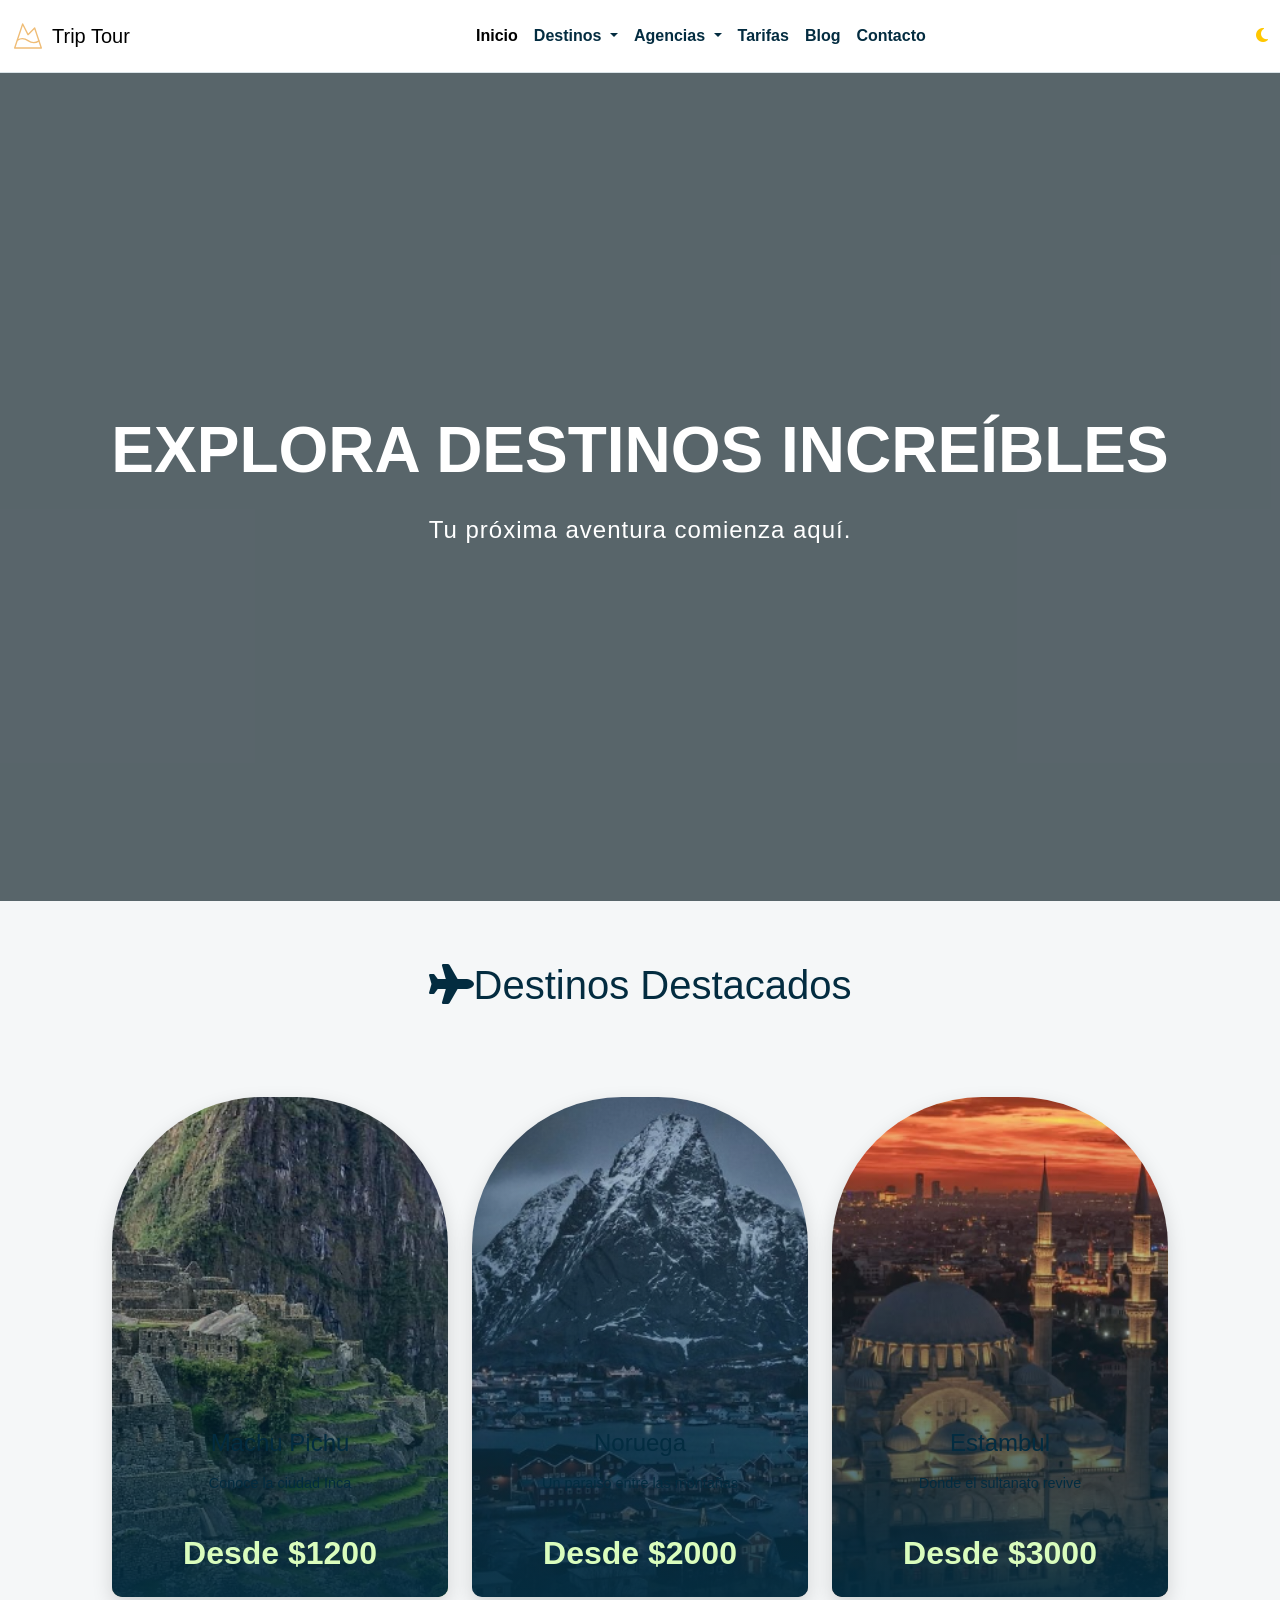
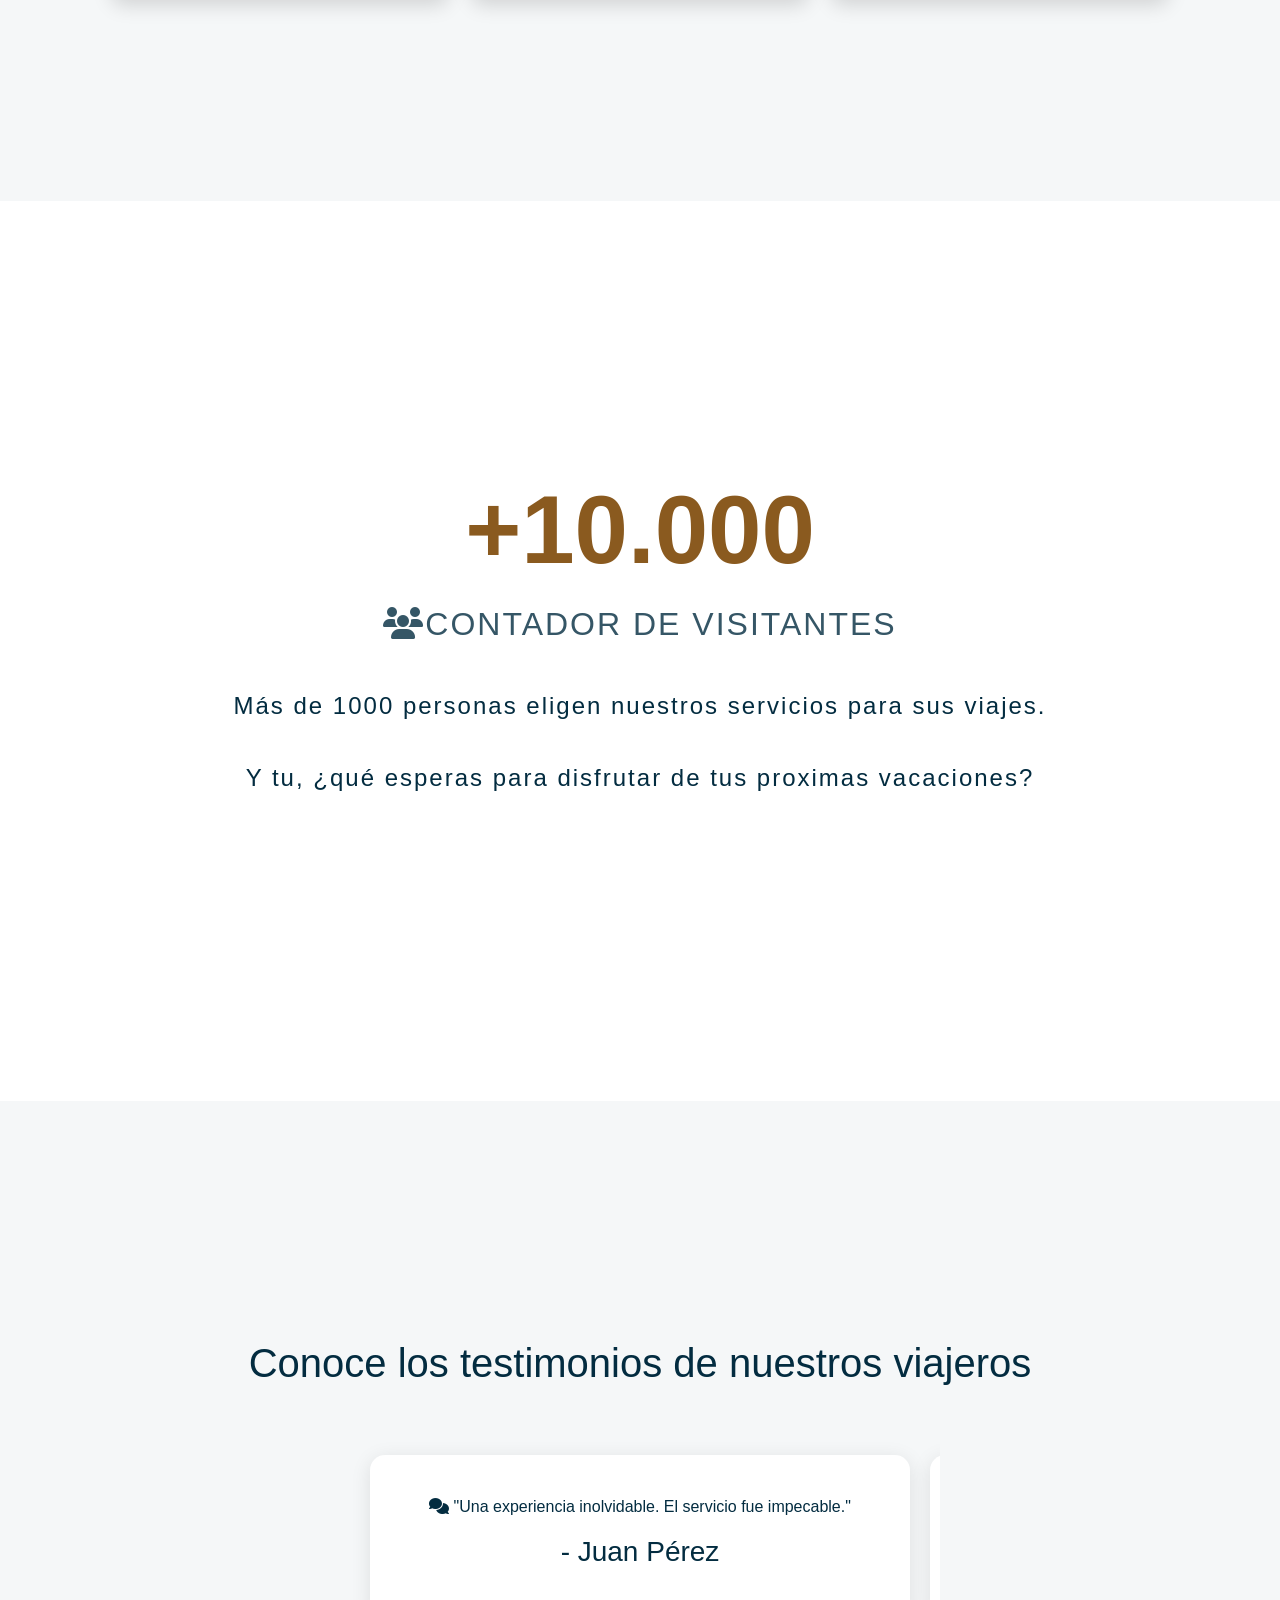
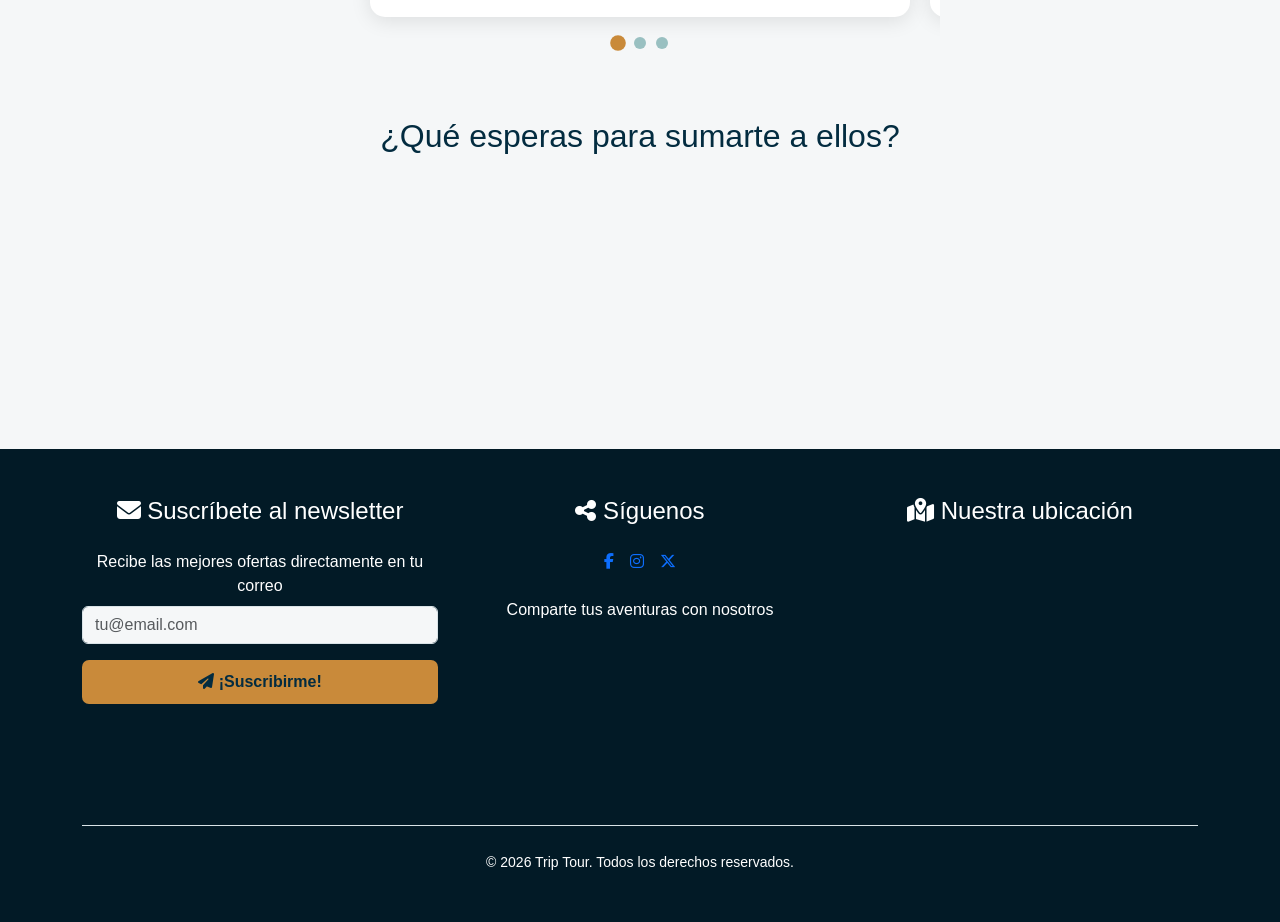
==== index.html @ 59c5d471 "feat: integracion de Bootstrap en el navbar y footer" ====
<!DOCTYPE html>
<html lang="en">
<head>
    <meta charset="UTF-8">
    <meta name="viewport" content="width=device-width, initial-scale=1.0">
    <title>Trip Tour - Tu Viaje Perfecto Comienza Aquí</title>
    <link rel="stylesheet" href="bootstrap-5.3.8-dist/css/bootstrap.min.css">
    <link rel="stylesheet" href="https://cdnjs.cloudflare.com/ajax/libs/font-awesome/6.5.2/css/all.min.css">
    <link rel="stylesheet" href="css/styles.css">
    <link rel="icon" type="image/png" href="assets/img/logo.png">
</head>
<body data-theme="dark">
    <header class="header">
        <!-- NAVBAR -->
        <nav class="navbar navbar-expand-lg bg-body-tertiary">
            <div class="container-fluid">
                <!-- LOGO DEL SISTEMA -->
                <a class="navbar-brand d-flex align-items-center gap-2" href="index.html">
                    <svg xmlns="http://www.w3.org/2000/svg" width="32" height="32" viewBox="0 0 24 24" fill="none"
                        stroke="#efbc75" stroke-width="1" stroke-linecap="round" stroke-linejoin="round">
                        <path d="m8 3 4 8 5-5 5 15H2L8 3z"></path>
                        <path d="M4.14 15.08c2.62-1.57 5.24-1.43 7.86.42 2.74 1.94 5.49 2 8.23.19"></path>
                    </svg>
                <span>Trip Tour</span>
                </a>
                <!-- MENU HAMBURGUESA -->
                <button class="navbar-toggler" type="button" data-bs-toggle="collapse" data-bs-target="#navbarNavDropdown" aria-controls="navbarNavDropdown" aria-expanded="false" aria-label="Toggle navigation">
                    <span class="navbar-toggler-icon"></span>
                </button>
                <div class="collapse navbar-collapse" id="navbarNavDropdown">
                    <ul class="navbar-nav mx-auto">
                        <li class="nav-item">
                            <a class="nav-link active" aria-current="page" href="index.html">Inicio</a>
                        </li>
                        <li class="nav-item dropdown">
                            <a class="nav-link dropdown-toggle" href="destinos.html" role="button" data-bs-toggle="dropdown" aria-expanded="false">
                            Destinos
                            </a>
                            <ul class="dropdown-menu">
                                <li><a class="dropdown-item" href="destinos.html">Perú</a></li>
                                <li><a class="dropdown-item" href="destinos.html">Noruega</a></li>
                                <li><a class="dropdown-item" href="destinos.html">Islandia</a></li>
                                <li><a class="dropdown-item" href="destinos.html">Tailandia</a></li>
                                <li><a class="dropdown-item" href="destinos.html">Estambul</a></li>
                            </ul>
                        </li>
                        <li class="nav-item dropdown">
                            <a class="nav-link dropdown-toggle" href="agencias.html" role="button" data-bs-toggle="dropdown" aria-expanded="false">
                            Agencias
                            </a>
                            <ul class="dropdown-menu">
                                <li><a class="dropdown-item" href="agencias.html">Horizonte</a></li>
                                <li><a class="dropdown-item" href="agencias.html">Alta Pinta</a></li>
                                <li><a class="dropdown-item" href="agencias.html">Sunset</a></li>
                                <li><a class="dropdown-item" href="agencias.html">La Sierra</a></li>
                                <li><a class="dropdown-item" href="agencias.html">La Frida</a></li>
                            </ul>
                        </li>
                        <li class="nav-item">
                            <a class="nav-link" href="precios.html">Tarifas</a>
                        </li>
                        <li class="nav-item">
                            <a class="nav-link" aria-current="page" href="blog.html">Blog</a>
                        </li>
                        <li class="nav-item">
                            <a class="nav-link" aria-current="page" href="contacto.html">Contacto</a>
                        </li>
                    </ul>
                    <!-- MODO CLARO/OSCURO -->
                    <button id="themeToggle" class="btn btn-link nav-link p-0"><i class="fa-solid fa-moon" style="color: rgb(255, 199, 0);"></i></button>
                </div>
            </div>
        </nav>
    </header>

    <main class="snap-container">
    <!--Seccion del HERO-->
        <section class="hero d-flex align-items-center justify-content-center text-center">
            <video class="hero-video" autoplay muted loop playsinline aria-hidden="true" tabindex="-1">
                <source src="assets/video/nuevo.mp4" type="video/mp4">
            </video>

            <div class="hero-overlay"></div>
            
            <div class="container">
                <div class="hero-content mx-auto text-center d-flex flex-column align-items-center justify-content-center">
                    <h1 class="mb-3">Explora Destinos Increíbles</h1>
                    <p class="lead">Tu próxima aventura comienza aquí.</p>
                </div>
            </div>
        </section>
    <!--Seccion de DESTACADOS-->
        <section class="snap-section destinos-content">
            <div class="container">
                <h2 class="text-center mb-5"><i class="fa-solid fa-plane"></i>Destinos Destacados </h2>

                <div class="row g-4">

                    <div class="col-12 col-md-6 col-lg-4">
                        <article class="destinos-card">
                                <div class="card-image">
                                    <img src="assets/img/machupichu.png" alt="Machu Pichu">
                                    <div class="card-overlay">
                                        <div class="card-content">
                                            <h3>Machu Pichu</h3>
                                            <p>Conoce la ciudad Inca</p>
                                            <div class="card-precio">
                                                <span>Desde $1200</span>
                                            </div>
                                        </div>
                                    </div>
                                </div>
                        </article>
                    </div>

                    <div class="col-12 col-md-6 col-lg-4">
                        <article class="destinos-card">
                                <div class="card-image">
                                    <img src="assets/img/noruega.png" alt="Noruega">
                                    <div class="card-overlay">
                                        <div class="card-content">
                                            <h3>Noruega</h3>
                                            <p>Un paraiso entre las montañas</p>
                                            <div class="card-precio">
                                                <span> Desde $2000</span>
                                            </div>
                                        </div>
                                    </div>
                                </div>
                        </article>
                    </div>

                    <div class="col-12 col-md-6 col-lg-4">
                        <article class="destinos-card">
                            <div class="card-image">
                                <img src="assets/img/estambul.png" alt="Estambul">
                                <div class="card-overlay">
                                    <div class="card-content">
                                        <h3>Estambul</h3>
                                        <p>Donde el sultanato revive</p>
                                        <div class="card-precio">
                                            <span>Desde $3000</span>
                                        </div>
                                    </div>
                                </div>
                            </div>
                        </article>
                    </div>
                </div>

            </div>
        </section>
    <!--Seccion CONTADOR-->
        <section class="snap-section stats" tabindex="0" aria-label="Contador de visitantes">
            <div class="stat-container">
                <div class="counter-numbers">
                    <span>0</span>
                    <span>1.000</span>
                    <span>2.000</span>
                    <span>3.000</span>
                    <span>4.000</span>
                    <span>5.000</span>
                    <span>6.000</span>
                    <span>7.000</span>
                    <span>8.000</span>
                    <span>9.000</span>
                    <span>+10.000</span>
                </div>               
            </div>
            <span><i class="fa-solid fa-users"></i>Contador de Visitantes</span>
            <p>Más de 1000 personas eligen nuestros servicios para sus viajes.</p>
            <p>Y tu, ¿qué esperas para disfrutar de tus proximas vacaciones?</p>
        </section>
    <!--Seccion de TESTIMONIOS-->
        <section class="snap-section testimonios">
            <div class="container">
            <h2 class="text-center mb-5">Conoce los testimonios de nuestros viajeros</h2>
            
                <div class="slider-container mx-auto text-center" aria-label="Testimonios de usuarios">
                    <fieldset class="slider-fieldset">
                        <legend>Seleccionar testimonio</legend>
                        <input type="radio" name="slider" id="slide1" checked>
                        <input type="radio" name="slider" id="slide2">
                        <input type="radio" name="slider" id="slide3">
                    
                        <div class="slides">
                            <article class="testimonio-card">
                                <p><i class="fa-solid fa-comments"></i> "Una experiencia inolvidable. El servicio fue impecable."</p>
                                <h3>- Juan Pérez</h3>
                            </article>
                            <article class="testimonio-card">
                                <p><i class="fa-solid fa-comments"></i> "La mejor agencia para conocer el norte argentino."</p>
                                <h3>- María García</h3>
                            </article>
                            <article class="testimonio-card">
                                <p><i class="fa-solid fa-comments"></i> "Logística perfecta y paisajes que te quitan el aliento."</p>
                                <h3>- Carlos Ruiz</h3>
                            </article>
                        </div>
                        <div class="slider-nav">
                            <label for="slide1" tabindex="0" role="button" aria-label="Ver testimonio 1"></label>
                            <label for="slide2" tabindex="0" role="button" aria-label="Ver testimonio 2"></label>
                            <label for="slide3" tabindex="0" role="button" aria-label="Ver testimonio 3"></label>
                        </div>
                    </fieldset>
                </div> 
                <h3 class="cta-texto text-center mt-5">¿Qué esperas para sumarte a ellos?</h3>
                </div>
            </section> 
    </main>

    <footer class="footer py-5 mt-5">
        <div class="container">
            <div class="row gy-5 align-items-start">

            <!-- NEWSLETTER -->
                <div class="col-12 col-md-6 col-lg-4">
                    <h2 class="h4 mb-4 text-center">
                        <i class="fa-solid fa-envelope"></i>
                        Suscríbete al newsletter
                    </h2>
                    <form>
                        <label for="email" class="form-label text-center">Recibe las mejores ofertas directamente en tu correo</label>
                        <input id="email" type="email" class="form-control mb-3" placeholder="tu@email.com" required/>
                        <button class="btn btn-primary w-100" type="submit">
                            <i class="fa-solid fa-paper-plane"></i>
                            ¡Suscribirme!
                        </button>
                    </form>
                </div>

            <!-- REDES SOCIALES -->
                <div class="col-12 col-md-6 col-lg-4 text-center">
                    <h3 class="h4 mb-4">
                        <i class="fa-solid fa-share-nodes"></i>
                        Síguenos
                    </h3>
                    <div class="d-flex justify-content-center gap-3 mb-4">
                        <a href="#" class="social-icon" aria-label="Facebook">
                            <i class="fa-brands fa-facebook-f"></i>
                        </a>
                        <a href="#" class="social-icon" aria-label="Instagram">
                            <i class="fa-brands fa-instagram"></i>
                        </a>
                        <a href="#" class="social-icon" aria-label="Twitter">
                            <i class="fa-brands fa-x-twitter"></i>
                        </a>
                    </div>
                    <p class="mb-0">Comparte tus aventuras con nosotros</p>
                </div>

            <!-- MAPA -->
                <div class="col-12 col-lg-4">
                    <h3 class="h4 mb-4 text-center">
                        <i class="fa-solid fa-map-location-dot"></i>
                        Nuestra ubicación
                    </h3>
                    <div class="footer-map">
                        <iframe
                            src="https://www.google.com/maps/embed?pb=!1m18!1m12!1m3!1d3103.14561023!2d-3.70379!3d40.416775!2m3!1f0!2f0!3f0!3m2!1i1024!2i768!4f13.1!3m3!1m2!1s0x0%3A0x0!2zNDDCsDI1JzAwLjQiTiAzwrA0MicyMC44Ilc!5e0!3m2!1ses!2ses!4v1234567890"
                            width="100%"
                            height="220"
                            style="border:0; border-radius: 10px;"
                            allowfullscreen=""
                            loading="lazy">
                        </iframe>
                    </div>
                </div>
            </div>

        <!-- COPYRIGHT -->
            <div class="text-center pt-4 mt-5 border-top">
                <small>&copy; 2026 Trip Tour. Todos los derechos reservados.</small>
            </div>

        </div>
    </footer>

    <script src="bootstrap-5.3.8-dist/js/bootstrap.bundle.min.js"></script>

    <!-- SCRIPT PARA EL CAMBIO DE TEMA A MODO CLARO/OSCURO -->
    <script>
        const toggle = document.getElementById("themeToggle");
        const root = document.documentElement;

        /* TEMA GUARDADO */
        const savedTheme = localStorage.getItem("theme");

            if (savedTheme === "dark") {
                root.setAttribute("data-bs-theme", "dark");
                toggle.innerHTML = '<i class="fa-solid fa-sun" style="color: rgb(255, 199, 0);"></i>';
            } else {
                root.setAttribute("data-bs-theme", "light");
                toggle.innerHTML = '<i class="fa-solid fa-moon" style="color: rgb(255, 199, 0);"></i>';
            }

        /* CAMBIO DE TEMA */
        toggle.addEventListener("click", () => {
            const currentTheme = root.getAttribute("data-bs-theme");
            const newTheme = currentTheme === "dark" ? "light" : "dark";
            root.setAttribute("data-bs-theme", newTheme);
            localStorage.setItem("theme", newTheme);
    
            toggle.innerHTML = newTheme === "dark" ? '<i class="fa-solid fa-sun" style="color: rgb(255, 199, 0);"></i>' : '<i class="fa-solid fa-moon" style="color: rgb(255, 199, 0);"></i>';
        });
    </script>

    <!-- SCRIPT PARA ACCESIBILIDAD POR TECLADO -->
    <script>
        document.querySelectorAll('.slider-nav label').forEach(label => {
            label.addEventListener('keydown', (e) => {
                if (e.key === 'Enter' || e.key === ' ') {
                    e.preventDefault();
                    document.getElementById(label.getAttribute('for')).checked = true;
                }
            });
        });
    </script>
</body>
</html>
---- css/styles.css ----
/* =========================================
    RESET BÁSICO
========================================= */

* {
    box-sizing: border-box;
}

body {
    margin: 0;
    padding: 0;
    overflow-x: hidden;

    font-family: 'Segoe UI', Tahoma, Geneva, Verdana, sans-serif;

    background-color: var(--bs-body-bg);
    color: var(--bs-body-color);

    transition: background-color 0.6s ease, color 0.6s ease;
}


/* =========================================
   PALETA PERSONAL
========================================= */

:root {
    --bg-color: #f5f7f8;
    --text-color: #032c40;

    --primary: #0f6f6f;
    --primary-hover: #0b5c5c;

    --accent: #c98a3a;

    --surface: #ffffff;
    --surface-alt: #eef3f5;

    --dark-footer: #021a26;

    --rating-star: #ffd166;
    --number: #8a5a1f;

     /* BOOTSTRAP */

    --bs-body-bg: var(--bg-color);
    --bs-body-color: var(--text-color);

    --bs-primary: var(--primary);
    --bs-primary-rgb: 15,111,111;

    --bs-border-color: #d9e3e7;
}

/* =========================================
    DARK MODE
========================================= */

[data-bs-theme="dark"] {

    --bg-color: #0b2230;
    --text-color: #f2f6f8;

    --primary: #1f7a73;
    --primary-hover: #8ae6d9;

    --accent: #e0a85a;

    --surface: #153a4a;
    --surface-alt: #1d4b5e;

    --rating-star: #ffd166;
    --number: #ffa639;

    /* BOOTSTRAP */

    --bs-body-bg: var(--bg-color);
    --bs-body-color: var(--text-color);

    --bs-primary: var(--primary);
    --bs-primary-rgb: 31,122,115;

    --bs-border-color: #295061;
}
/* ========================================= */

.hero-content * {
    color: white !important;
}

/* NAVBAR */
.navbar {
    background-color: var(--surface) !important;
    border-bottom: 1px solid var(--bs-border-color);
    transition: all 0.4s ease;
}

/* LINKS NAV */
.nav-link {
    transition: color 0.3s ease;
}
.nav-link:hover {
    color: var(--primary);
}

/* DROPDOWN */
.dropdown-menu {
    border: 1px solid var(--bs-border-color);
    border-radius: 12px;
}


/* CARDS */
.card {
    border: 1px solid var(--bs-border-color);
    transition:
        transform 0.3s ease,
        box-shadow 0.3s ease;
}
.card:hover {
    transform: translateY(-4px);
    box-shadow:
        0 10px 30px rgba(0,0,0,0.08);
}

/* BOTONES */
.btn-primary {
    background-color: var(--accent);
    border-color: var(--accent);
}
.btn-primary:hover {
    background-color: var(--primary);
    border-color: var(--primary);
}

/* FOOTER */
.footer-dark {
    background-color: var(--dark-footer);
}

/* SECCION HEADER */
.header {
    background-color: var(--surface);
    color: var(--text-color);
    top: 0;
}

.nav-link {
    /*text-decoration: none;
    font-size: 1rem;
    position: relative;*/
    color: var(--text-color);
    font-weight: 600;
    transition: color 0.3s ease;
}
.nav-link:hover {
    color: var(--primary-hover);
}
.navbar {
    background-color: var(--surface);
    padding: 15px 0;
}

/* SNAP SCROLL*/
html {
    scroll-snap-type: y proximity;
    scroll-behavior: smooth;
}
.snap-section {
    min-height: 100vh;
    scroll-snap-align: start;
}

/* SECCION HERO */
.hero {
    position: relative;
    min-height: 92vh;
    color: var(--white);
    overflow: hidden;
    /*background: rgba(4, 22, 30, 0.85);
    text-align: center;
    display: flex;
    align-items: center;
    justify-content: center;*/
}
.hero::before {
    content: "";
    position: absolute;
    inset: 0;
    background: rgba(4, 22, 30, 0.647);
    z-index: 2;
}
.hero-video {
    position: absolute;
    width: 100%;
    height: 100%;
    object-fit: cover;
    z-index: 0;
}
/*.hero-overlay {
    position: absolute;
    top: 0;
    left: 0;
    width: 100%;
    height: 100%;
    z-index: 2;
    inset: 0;
}*/
.hero-content {
    position: relative;
    z-index: 3;
    /*max-width: 800px;
    display: flex;
    flex-direction: column;
    color: var(--white);*/
}
.hero-content h1 {    
    font-size: 4rem;
    line-height: 1.1;
    margin-bottom: 10px;
    text-transform: uppercase;
    font-weight: 800;
    color: var(--text-color);
    /*background-color: none;
    color: var(--white);*/
}
.hero-content p {
    font-size: 1.5rem;
    line-height: 1.6;
    letter-spacing: 1px;
    max-width: 600px;
    margin: 10px auto;
    /*color: var(--white);*/
}

/* SECCION MAIN */
.destinos-content {
    background-color: var(--bg-color);
    max-width: 1200px; 
    margin: 0 auto;
    padding: 20px 60px;
}
.destinos-content h2 {
    padding: 40px 20px;
    color: var(--text-color);
    font-size: 2.5rem;
}
/*.destinos-grid {
    display: grid;
    grid-template-columns: repeat(auto-fit, minmax(300px, 1fr));
    gap: 30px;
    margin-top: 10px;
}*/
.destinos-card {
    position: relative;
    background-color: var(--surface);
    border-radius: 150px 150px 10px 10px;
    overflow: hidden;
    box-shadow: 0 8px 20px rgba(0,0,0,0.15);
    transition: transform 0.3s ease;
    display: block;
    height: 500px;
}
.destinos-card:hover {
    transform: translateY(-5px) scale(1.03);
    box-shadow: 0px 10px 20px var(--accent);
}
.card-image {
    position: relative;
    height: 500px;
    overflow: hidden;
    width: 100%; 
    height: 100%;
    display: flex;
    align-items: flex-end;
}
.card-image img {
    width: 100%;
    height: 500px;
    object-fit: cover;
    display: block;
}
.card-overlay {
    position: absolute;
    width: 100%; 
    height: 100%;
    display: flex;
    align-items: flex-end;
    background: linear-gradient(to top, rgba(3, 44, 64, 0.95) 0%, rgba(3, 44, 64, 0.7) 20%, rgba(3, 44, 64, 0.3) 60%, transparent 100%);
}
.card-content{
    position: relative;
    padding: 20px;
    width: 100%;
    display: flex;
    flex-direction: column;
    align-items: center;
    gap: 8px;
    color: var(--white);
}
.destinos-card h3 {
    font-size: 1.5rem;
}
.destinos-card p {
    font-size: 0.9rem;
}
.card-precio {
    display: flex;
    justify-content: center;
    align-items: center;
    width: 100%;
    padding-top: 10px;
    color: #dafdbd;
    font-weight: bold;
    font-size: 2rem;
}
.card-link {
    display: block;
    text-decoration: none;
    transition: transform 0.3s ease;
}

/* BOTON PRINCIPAL */
.btn-primary {
    background-color: var(--accent);
    color: var(--text-color);
    border: none;
    padding: 10px 20px;
    border-radius: 7px;
    font-weight: bold;
    cursor: pointer;
    text-decoration: none;
}
.btn-primary:hover {
    filter: brightness(1.3);
}

/* SECCION CONTADOR ANIMADO */
.stats {
    padding: 50px;
    background-color: var(--surface);
    text-align: center;
    font-size: 2rem;
    display: flex;
    flex-direction:column;
    align-items: center;
    justify-content: center;
}
.stats p {
    margin-top: 20px;
    font-size: 1.5rem;
    letter-spacing: 2px;
    opacity: 1;
    color: var(--text-color);
}
.stats > span {
    margin-top: 30px;
    font-size: 2rem;
    letter-spacing: 2px;
    text-transform: uppercase;
    opacity: 0.8;
    color: var(--text-color);
    margin-bottom: 20px;
}
.stat-container {
    height: 80px;
    overflow: hidden; 
    display: flex;
    flex-direction: column;
    align-items: center;
    position: relative;
}
.counter-numbers {
    display: flex;
    flex-direction: column;
    animation: subir-contador 4s cubic-bezier(0.45, 0.05, 0.55, 0.95) forwards;
}
.counter-numbers span {
    font-size: 6rem;
    font-weight: 800;
    color: var(--number);
    line-height: 80px;
    height: 80px;
}
@keyframes subir-contador {
    0% { transform: translateY(0); }
    100% { transform: translateY(-800px); }
}    

/* SECCION TESTIMONIOS */
.testimonios {
    padding: 80px 0;
    background-color: var(--bg-color);
    text-align: center;
    display: flex;
    flex-direction:column;
    align-items: center;
    justify-content: center;
}
.testimonios h2 {
    color: var(--text-color);
    font-size: 2.5rem;
}
.cta-texto {
    font-size: 2rem;
    color: var(--text-color);
}
.slider-container {
    max-width: 600px;
    overflow: hidden;
    position: relative;
    padding: 20px;
}
.slider-container input[type="radio"] { 
    position: absolute;
    opacity: 0;
    width: 1px;
    height: 1px;
}
.slides {
    display: flex;
    width: 300%;
    transition: transform 0.5s ease-in-out;
}
.testimonio-card {
    width: 100%;
    background: var(--surface);
    padding: 40px;
    border-radius: 15px;
    box-shadow: 0 4px 20px rgba(0,0,0,0.1);
    margin: 0 10px;
    box-sizing: border-box;
}
/* Lógica de movimiento carrusel */
#slide1:checked ~ .slides { transform: translateX(0); }
#slide2:checked ~ .slides { transform: translateX(-33.33%); }
#slide3:checked ~ .slides { transform: translateX(-66.66%); }

.slider-nav {
    margin-top: 20px;
    display: flex;
    justify-content: center;
    gap: 10px;
}
.slider-nav label {
    width: 12px;
    height: 12px;
    border-radius: 50%;
    background-color: var(--primary);
    cursor: pointer;
    opacity: 0.4;
    transition: 0.3s;
    display: inline-block;
    position: relative;
    z-index: 10;
}
#slide1:checked ~ .slider-nav label[for="slide1"],
#slide2:checked ~ .slider-nav label[for="slide2"],
#slide3:checked ~ .slider-nav label[for="slide3"] {
    opacity: 1;
    background-color: var(--accent);
    transform: scale(1.3);
}
.slider-fieldset {
    border: none;
    padding: 0;
    margin: 0;
}
.slider-fieldset legend {
    position: absolute;
    left: -9999px;
}

/* SECCION FOOTER */
.footer {
    background-color: var(--dark-footer);
    color: white;
    padding: 60px 5%;
}

/* RESPONSIVE */
@media (max-width: 768px) {

    .nav-menu {
        flex-direction: column;
        gap: 10px;
        padding: 15px;
    }

    .destinos-content {
        padding: 20px;
    }
    .destinos-card {
        height: auto;
    }

    .card-image img {
        height: 250px;
    }

    .hero-content h1 {
        font-size: 2rem;
    }

    .hero-content p {
        font-size: 1rem;
    }

    .counter-numbers span {
        font-size: 3rem;
    }

    .stat-container {
        height: 60px;
    }
    .slider-container {
        max-width: 100%;
        padding: 10px;
    }

    .testimonio-card {
        padding: 20px 10px;
    }

    .testimonios h2 {
        font-size: 1.8rem;
    }

    .testimonios h3 {
        font-size: 1.4rem;
    }
        .hamburger {
        display: block;
    }

    .nav {
        display: none;
        position: absolute;
        top: 100%;
        left: 0;
        width: 100%;
        background: var(--surface);
        box-shadow: 0 10px 20px rgba(0,0,0,0.15);
        z-index: 1000;
    }

    .menu-toggle:checked ~ .nav {
        display: block;
    }
}
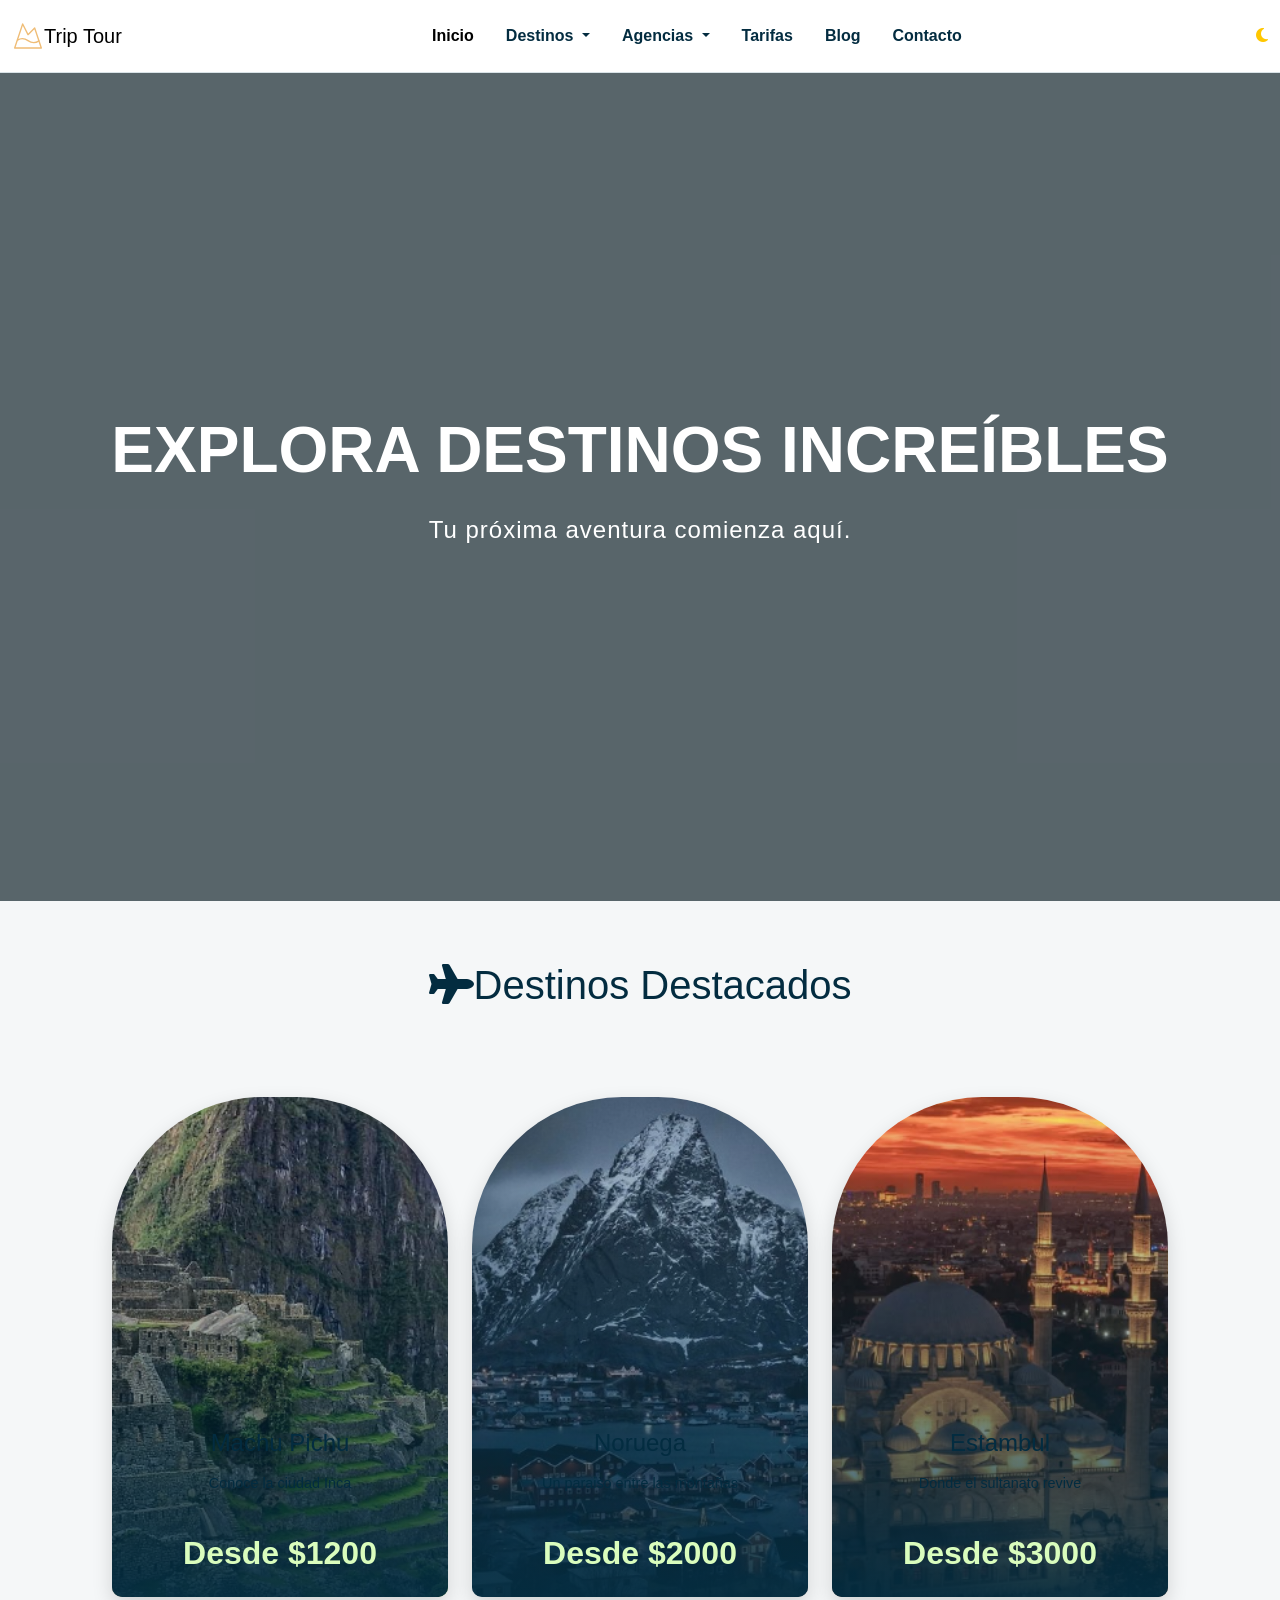
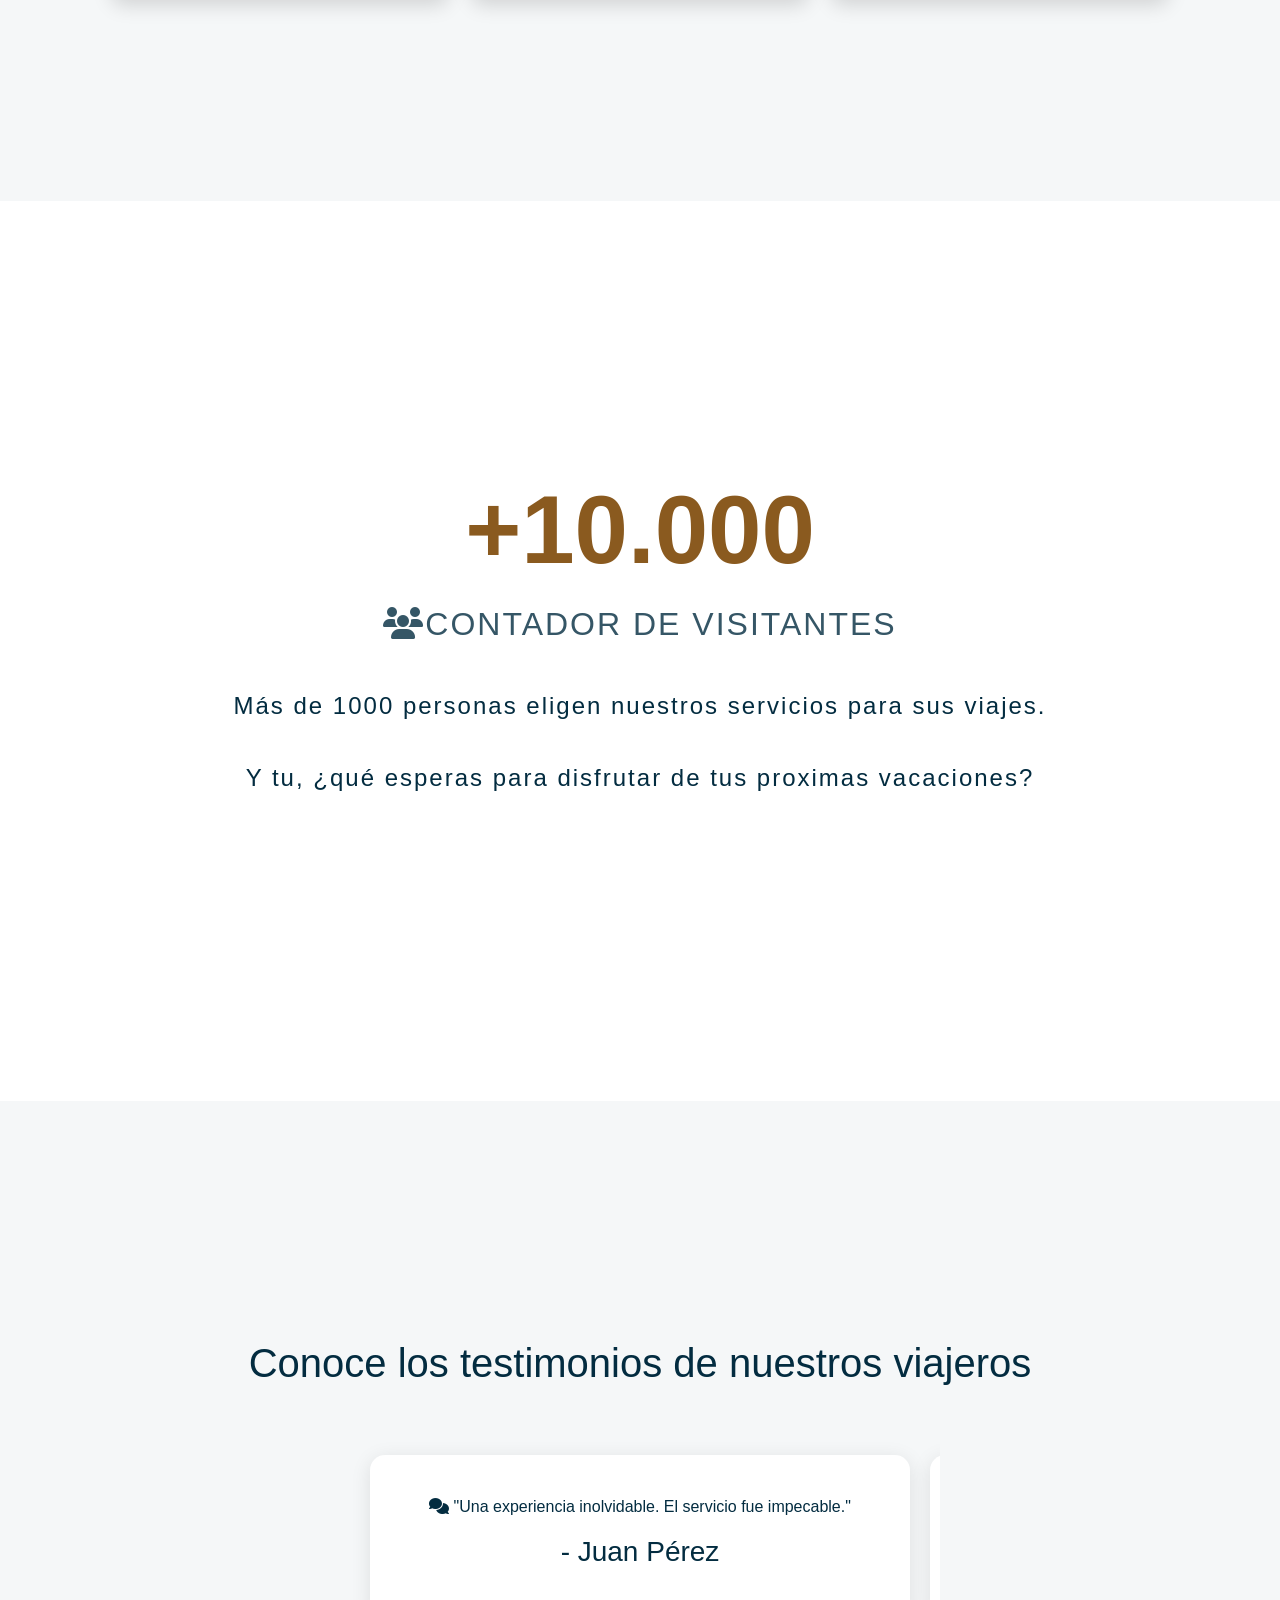
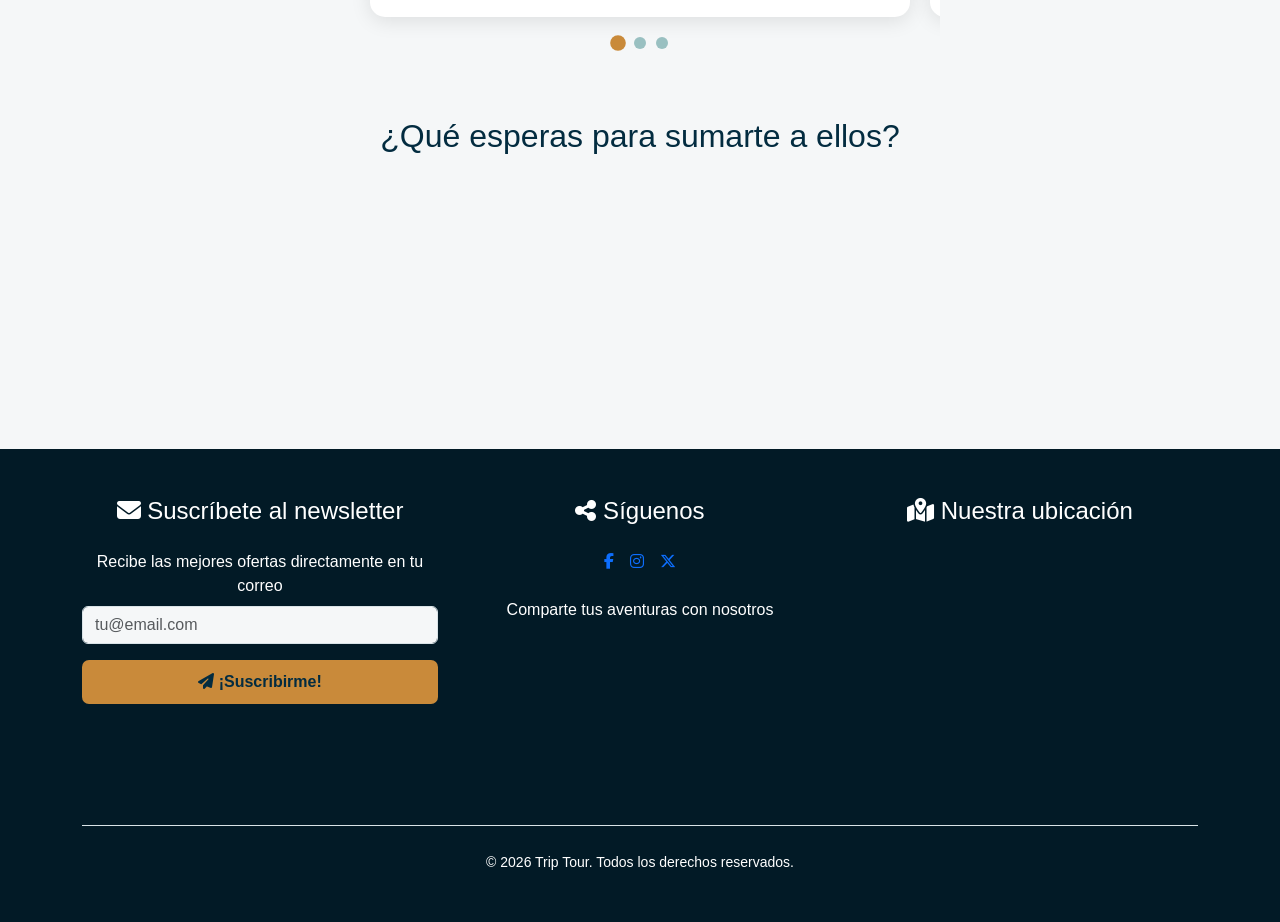
==== commit 4c3e91cd: "feat: incorporado los cambios del navbar y el footer en las demás paginas." ====
--- a/index.html
+++ b/index.html
@@ -15,7 +15,7 @@
         <nav class="navbar navbar-expand-lg bg-body-tertiary">
             <div class="container-fluid">
                 <!-- LOGO DEL SISTEMA -->
-                <a class="navbar-brand d-flex align-items-center gap-2" href="index.html">
+                <a class="navbar-brand d-flex align-items-center g-2" href="index.html">
                     <svg xmlns="http://www.w3.org/2000/svg" width="32" height="32" viewBox="0 0 24 24" fill="none"
                         stroke="#efbc75" stroke-width="1" stroke-linecap="round" stroke-linejoin="round">
                         <path d="m8 3 4 8 5-5 5 15H2L8 3z"></path>
@@ -28,7 +28,7 @@
                     <span class="navbar-toggler-icon"></span>
                 </button>
                 <div class="collapse navbar-collapse" id="navbarNavDropdown">
-                    <ul class="navbar-nav mx-auto">
+                    <ul class="navbar-nav mx-auto gap-3">
                         <li class="nav-item">
                             <a class="nav-link active" aria-current="page" href="index.html">Inicio</a>
                         </li>
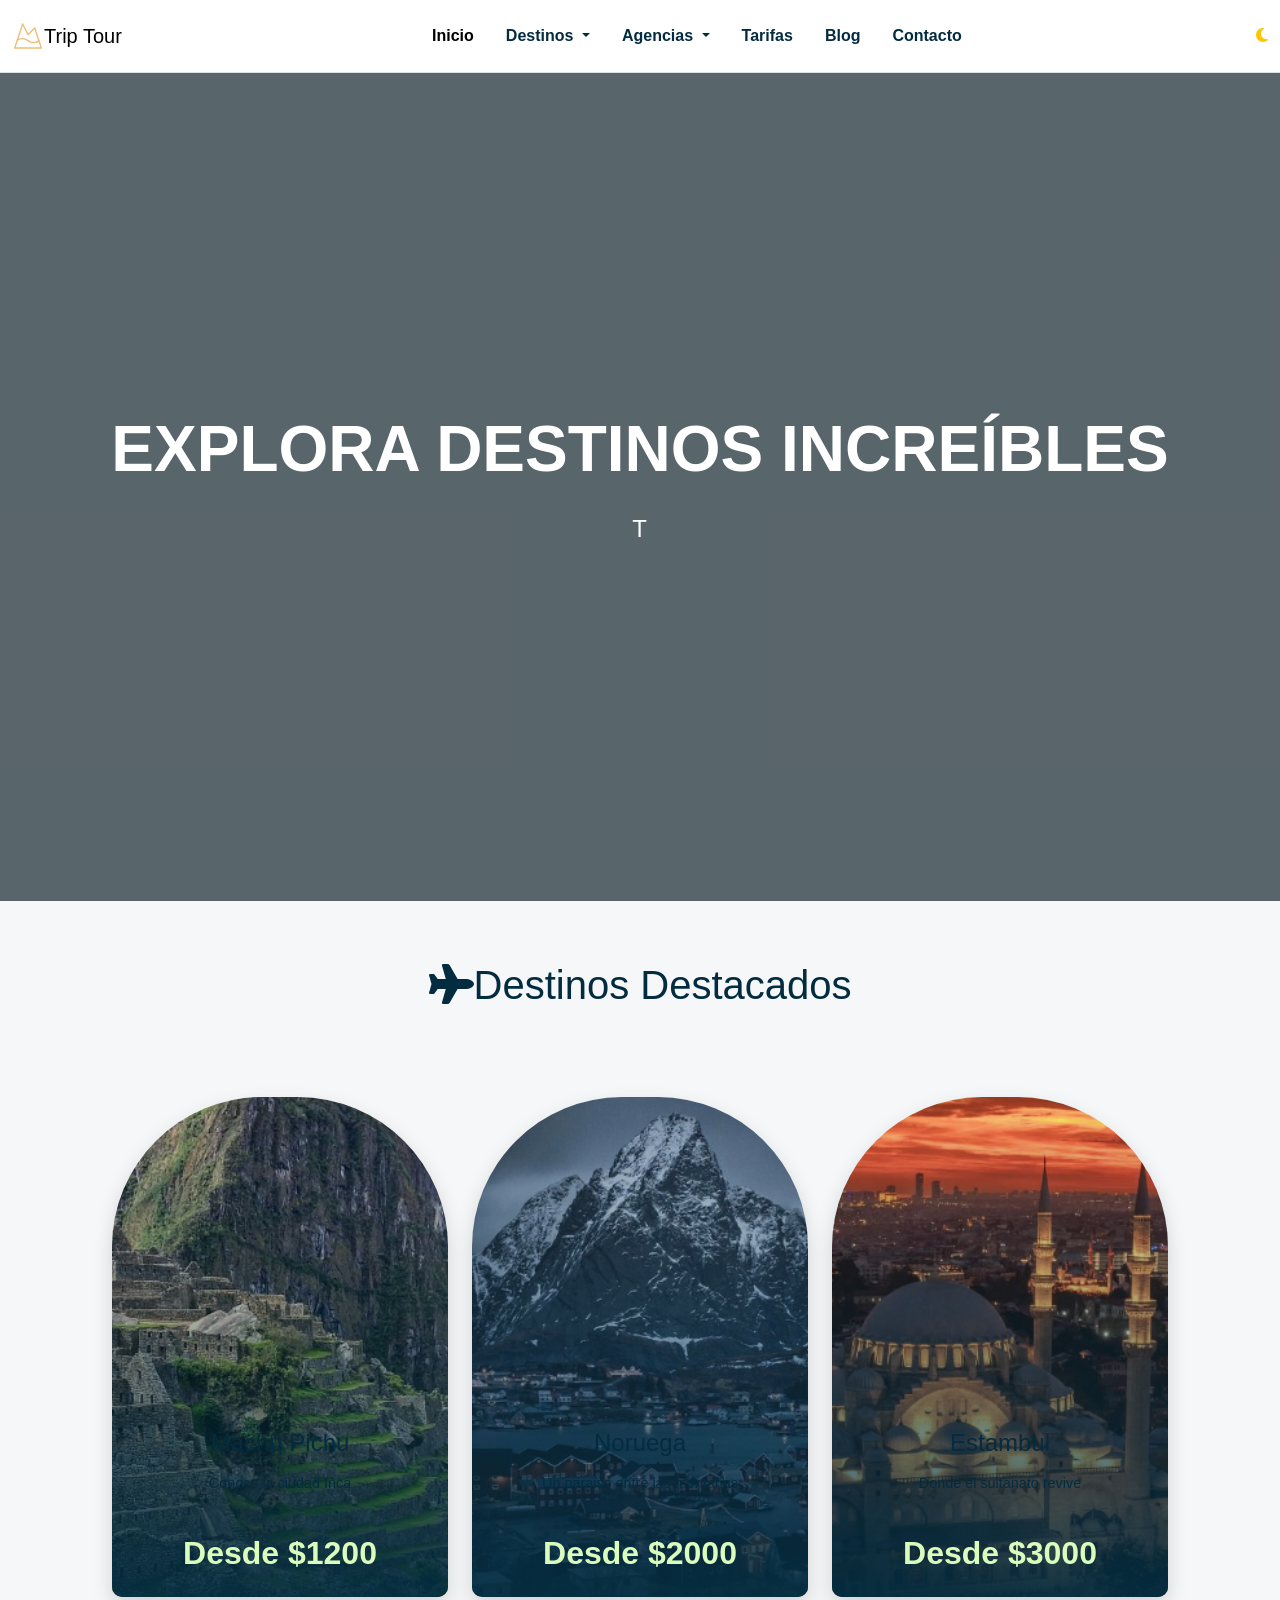
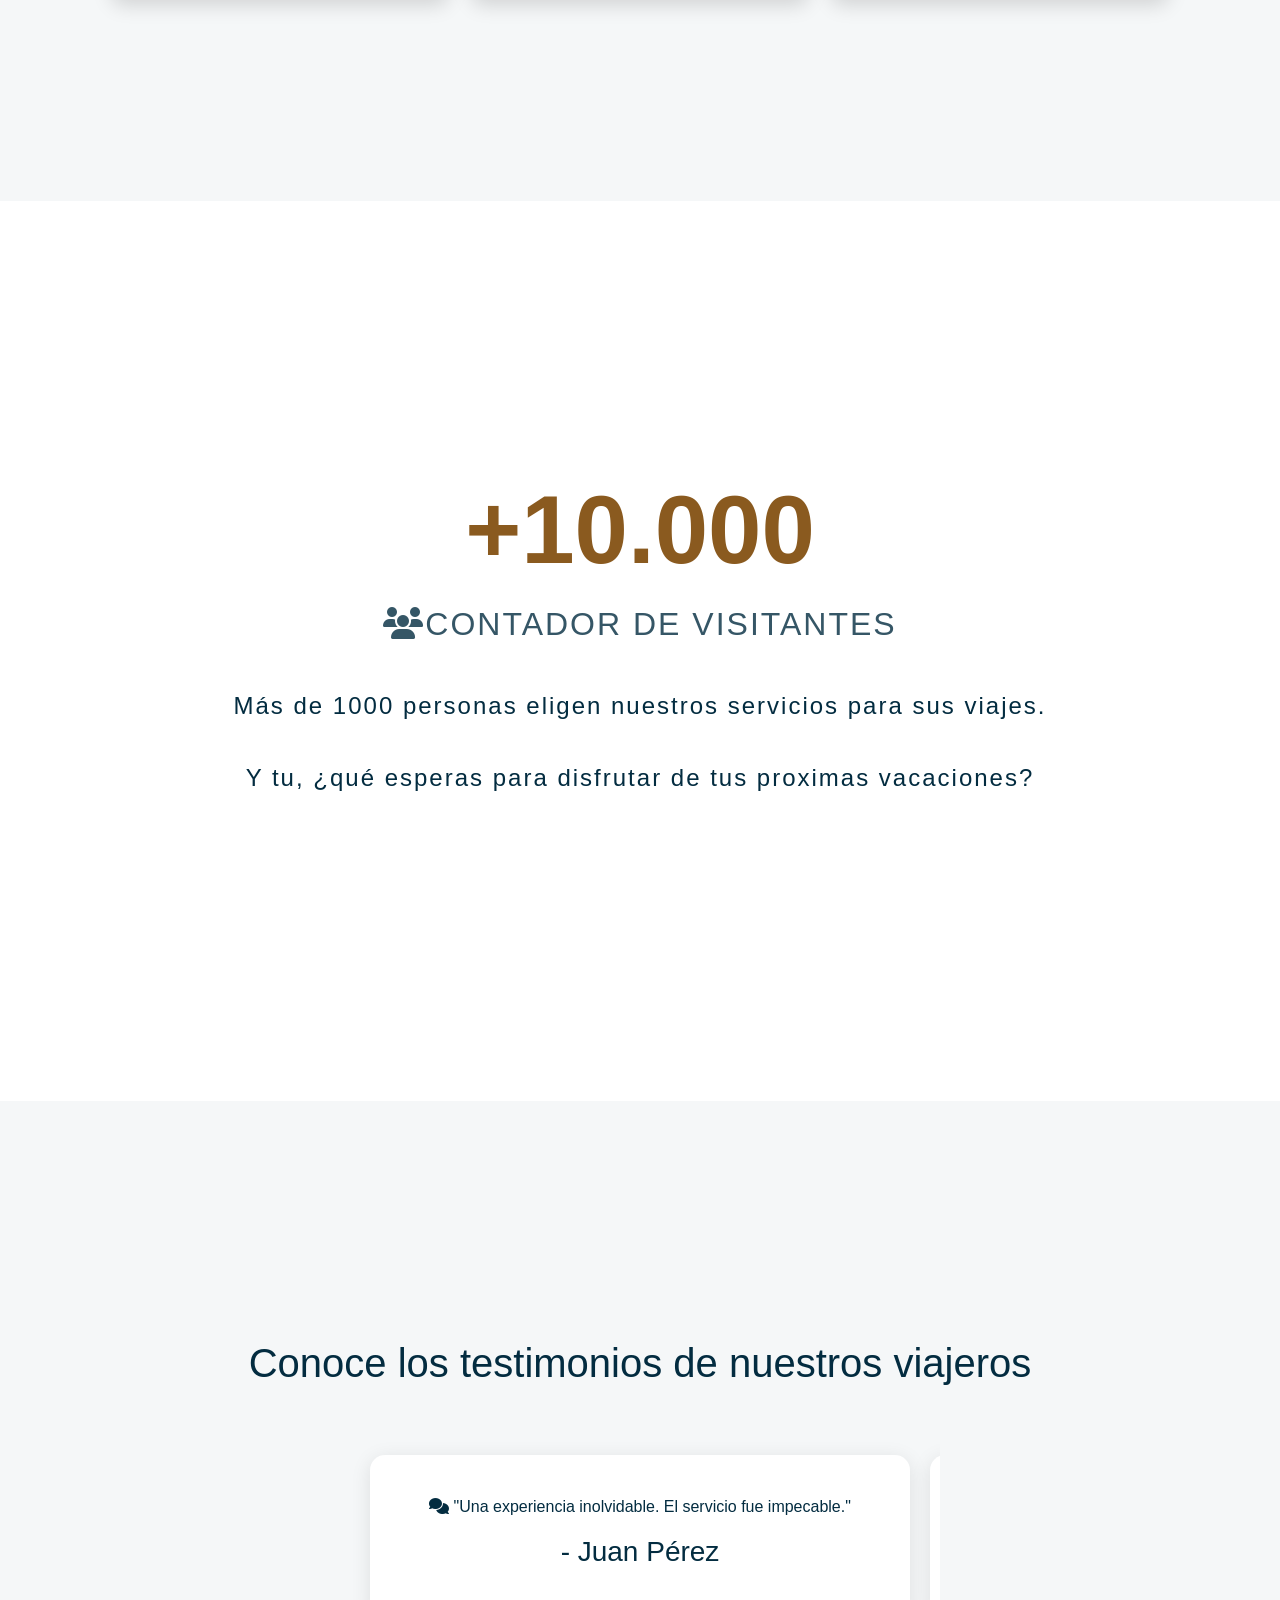
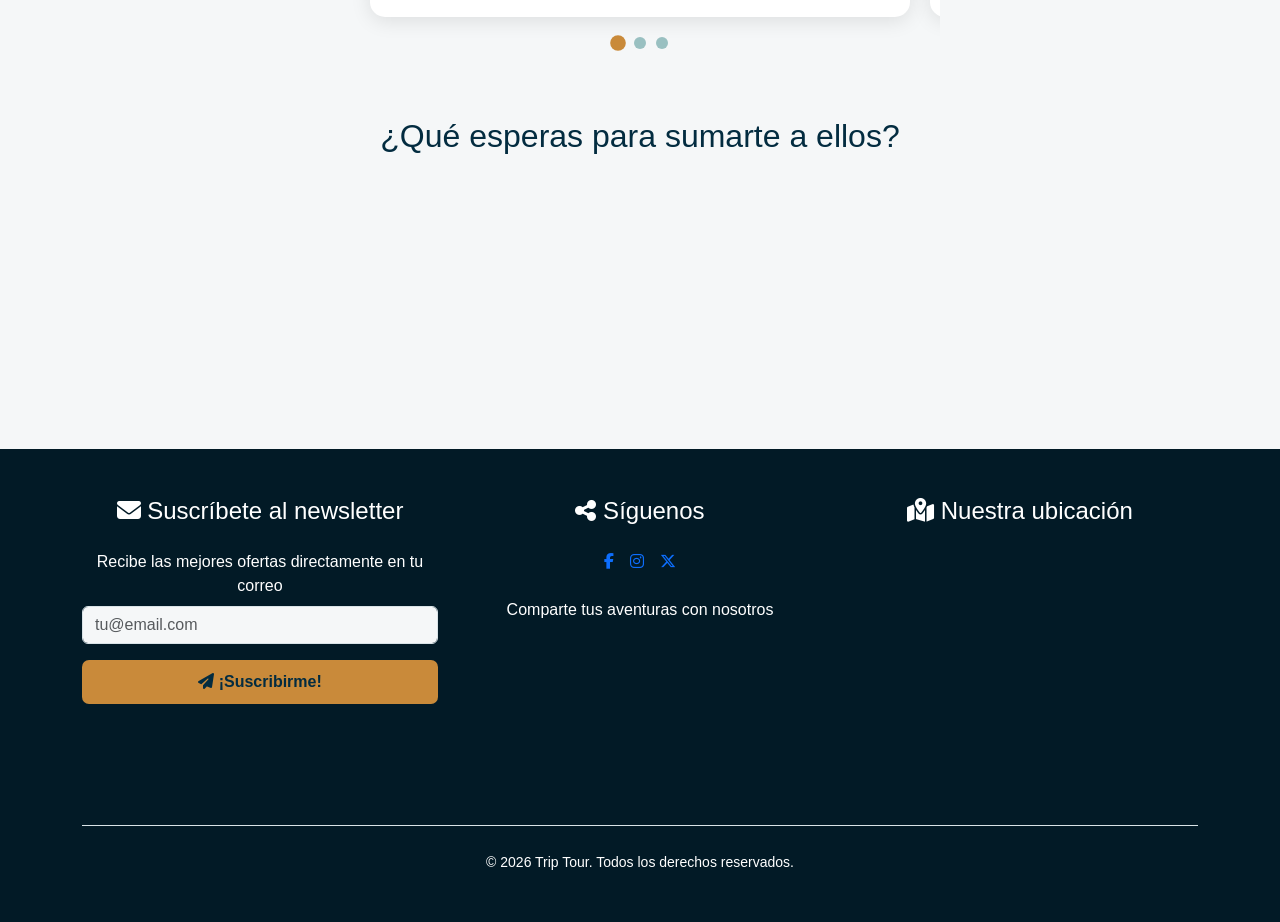
==== commit 956b7618: "feat: añadido animacion jquery al hero" ====
--- a/index.html
+++ b/index.html
@@ -84,8 +84,9 @@
             
             <div class="container">
                 <div class="hero-content mx-auto text-center d-flex flex-column align-items-center justify-content-center">
-                    <h1 class="mb-3">Explora Destinos Increíbles</h1>
-                    <p class="lead">Tu próxima aventura comienza aquí.</p>
+                    <h1 class="mb-3" id="heroTitle">Explora Destinos Increíbles</h1>
+                    <!--<p class="lead" id="heroText">Tu próxima aventura comienza aquí.</p>-->
+                    <p id="typingText"></p>
                 </div>
             </div>
         </section>
@@ -277,6 +278,7 @@
     </footer>
 
     <script src="bootstrap-5.3.8-dist/js/bootstrap.bundle.min.js"></script>
+    <script src="https://code.jquery.com/jquery-3.7.1.min.js"></script>
 
     <!-- SCRIPT PARA EL CAMBIO DE TEMA A MODO CLARO/OSCURO -->
     <script>
@@ -302,6 +304,44 @@
             localStorage.setItem("theme", newTheme);
     
             toggle.innerHTML = newTheme === "dark" ? '<i class="fa-solid fa-sun" style="color: rgb(255, 199, 0);"></i>' : '<i class="fa-solid fa-moon" style="color: rgb(255, 199, 0);"></i>';
+        });
+    </script>
+
+    <script>
+        $(document).ready(function () {
+            $("#heroTitle")
+                .delay(400)
+                .animate({
+                    opacity: 1
+                },
+                {
+                    duration: 1400,
+                    step: function(now) {
+                        const y = 40 - (now * 40);
+                        $(this).css(
+                            "transform",
+                            `translateY(${y}px)`
+                        );
+                    }
+                }
+            );
+
+        const texto = "Tu próxima aventura comienza aquí";
+        let i = 0;
+        function escribirTexto() {
+            $("#typingText").css("opacity", "1");
+            const typing = setInterval(() => {
+                $("#typingText").append(texto.charAt(i));
+                i++;
+                if (i >= texto.length) {
+                    clearInterval(typing);
+                }
+            }, 55);
+        }
+
+        setTimeout(() => {
+            escribirTexto();
+        }, 1800);
         });
     </script>
 
--- a/css/styles.css
+++ b/css/styles.css
@@ -87,6 +87,14 @@
 .hero-content * {
     color: white !important;
 }
+
+#heroTitle{
+    opacity: 0;
+}
+#typingText {
+    min-height: 40px;
+}
+/* ========================================= */
 
 /* NAVBAR */
 .navbar {
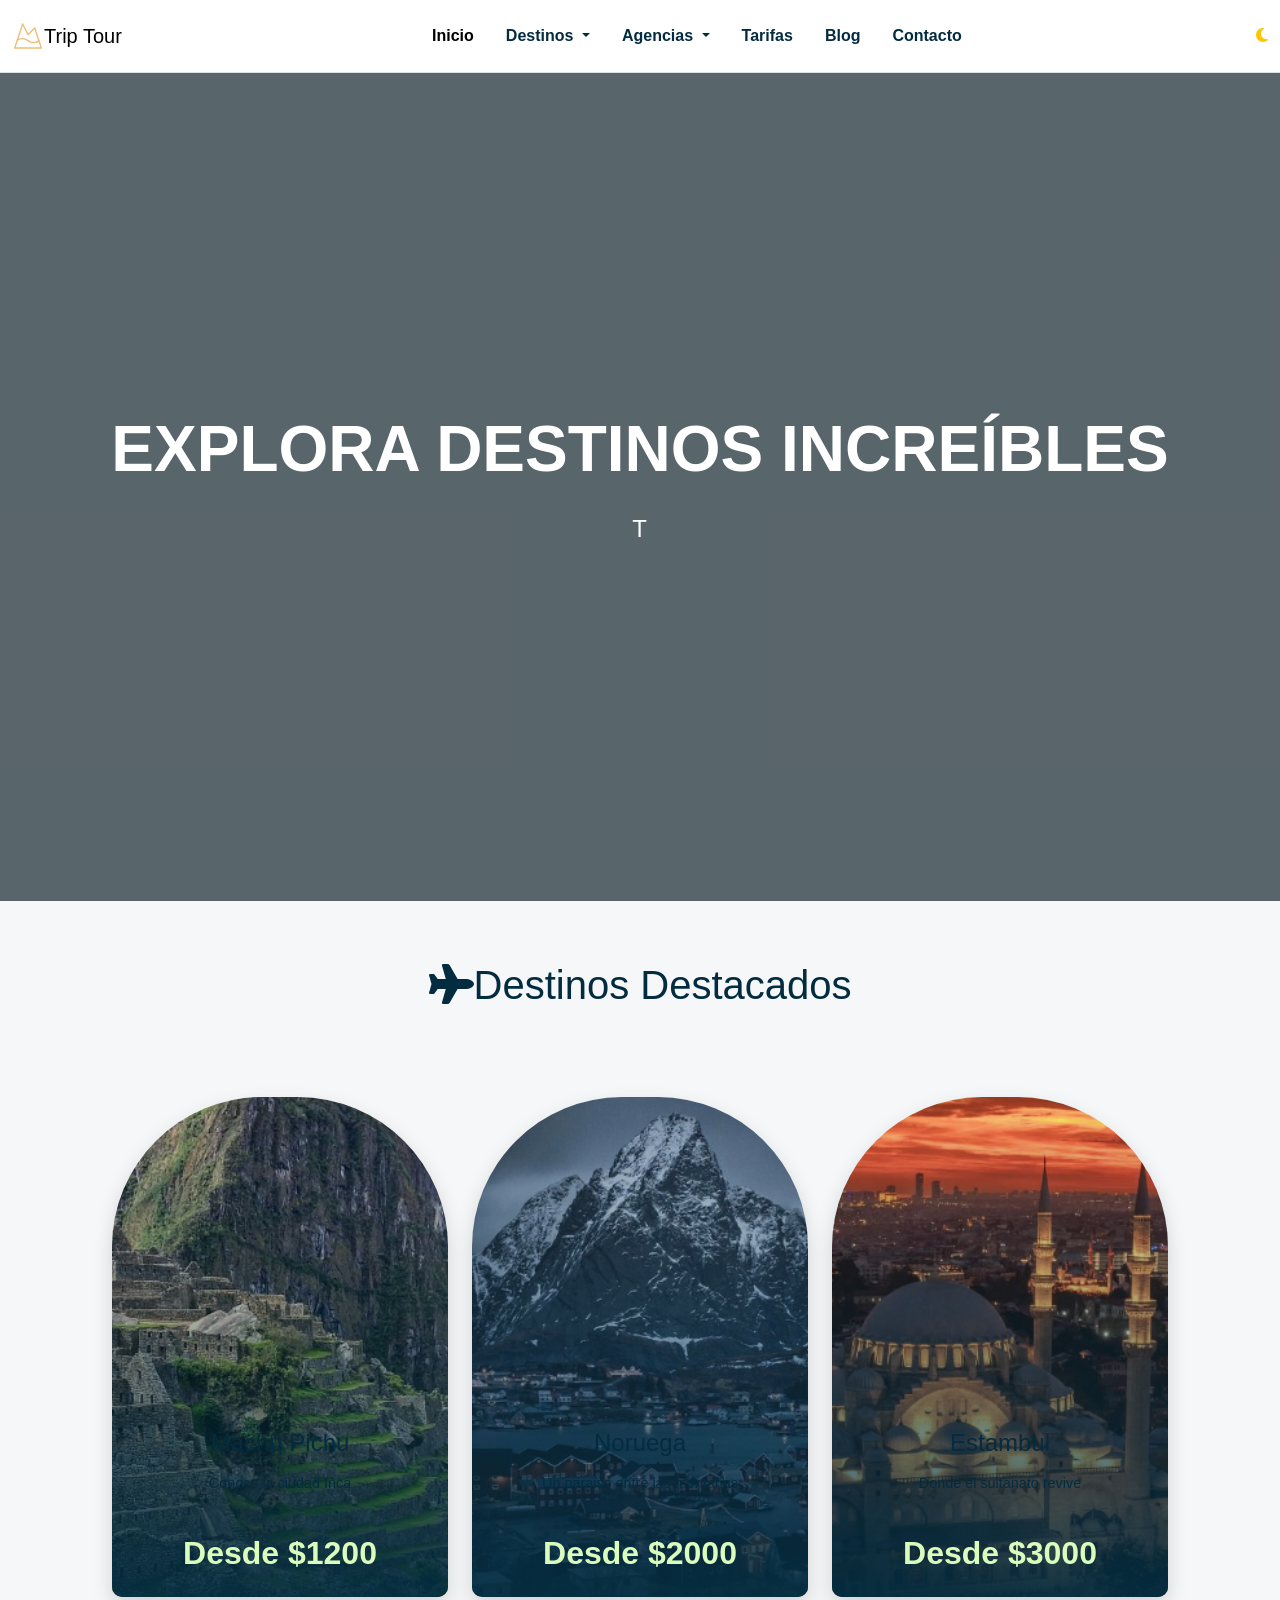
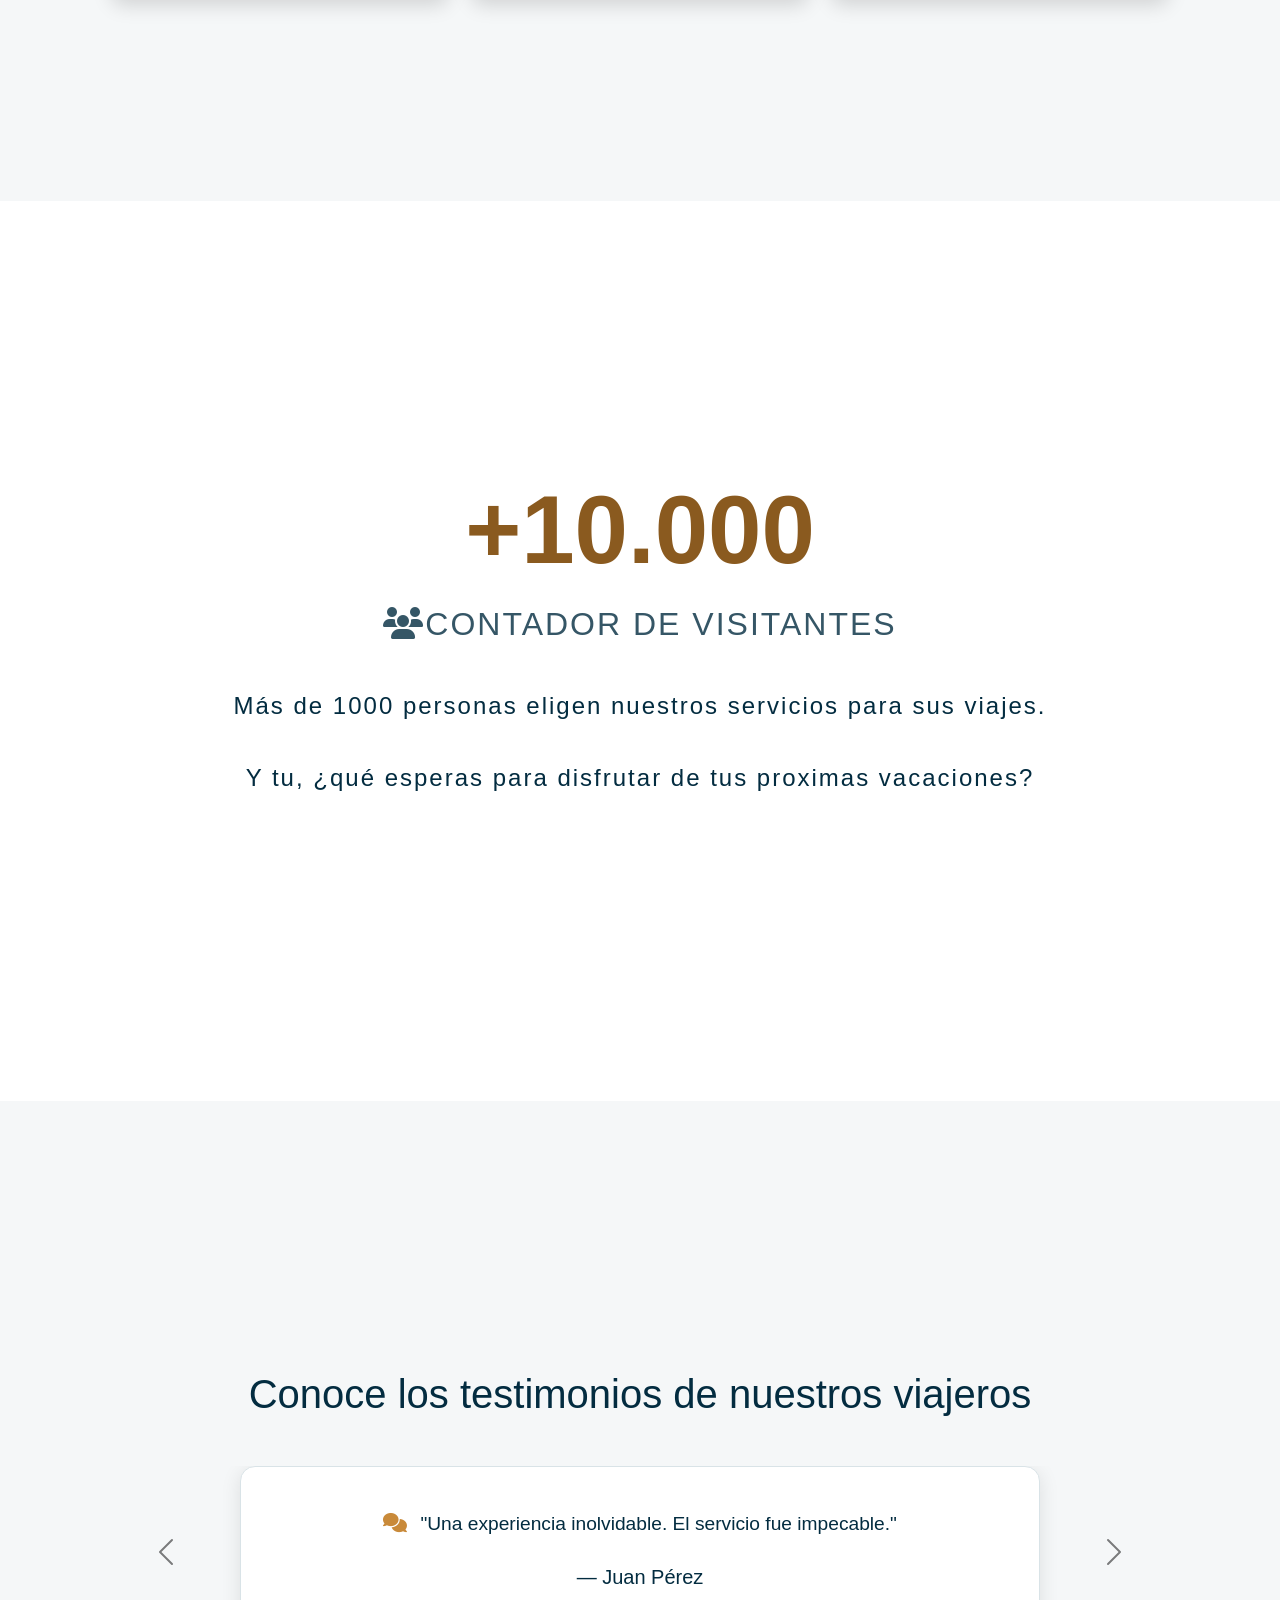
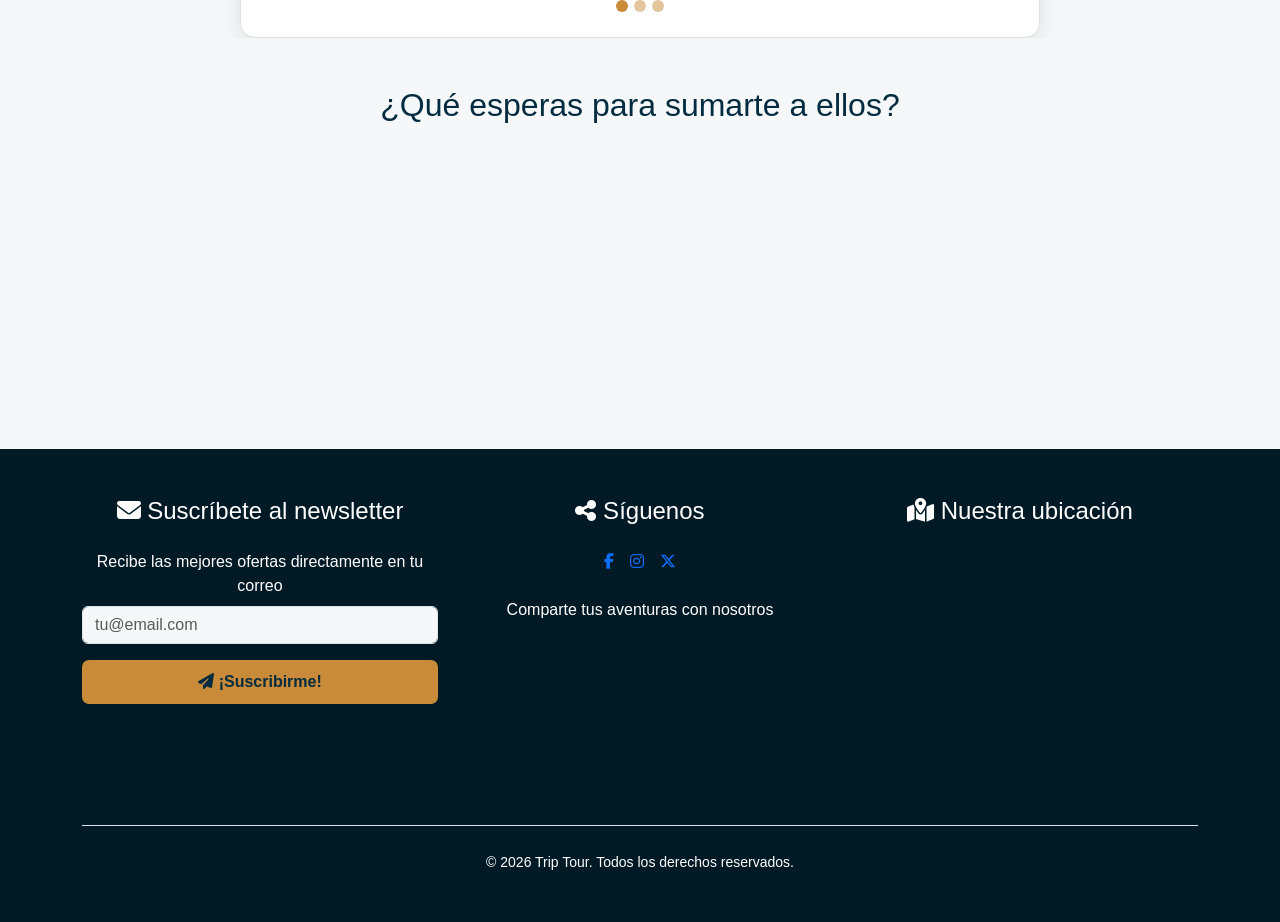
==== commit 540d00f6: "feat: añadido carrusel con bootstrap" ====
--- a/index.html
+++ b/index.html
@@ -172,39 +172,69 @@
             <p>Más de 1000 personas eligen nuestros servicios para sus viajes.</p>
             <p>Y tu, ¿qué esperas para disfrutar de tus proximas vacaciones?</p>
         </section>
+
     <!--Seccion de TESTIMONIOS-->
-        <section class="snap-section testimonios">
+        <section class="snap-section testimonios py-5">
             <div class="container">
-            <h2 class="text-center mb-5">Conoce los testimonios de nuestros viajeros</h2>
-            
-                <div class="slider-container mx-auto text-center" aria-label="Testimonios de usuarios">
-                    <fieldset class="slider-fieldset">
-                        <legend>Seleccionar testimonio</legend>
-                        <input type="radio" name="slider" id="slide1" checked>
-                        <input type="radio" name="slider" id="slide2">
-                        <input type="radio" name="slider" id="slide3">
-                    
-                        <div class="slides">
-                            <article class="testimonio-card">
-                                <p><i class="fa-solid fa-comments"></i> "Una experiencia inolvidable. El servicio fue impecable."</p>
-                                <h3>- Juan Pérez</h3>
-                            </article>
-                            <article class="testimonio-card">
-                                <p><i class="fa-solid fa-comments"></i> "La mejor agencia para conocer el norte argentino."</p>
-                                <h3>- María García</h3>
-                            </article>
-                            <article class="testimonio-card">
-                                <p><i class="fa-solid fa-comments"></i> "Logística perfecta y paisajes que te quitan el aliento."</p>
-                                <h3>- Carlos Ruiz</h3>
-                            </article>
+                <h2 class="text-center mb-5">Conoce los testimonios de nuestros viajeros</h2>
+                
+                <!-- CAROUSEL -->
+                <div id="testimoniosCarousel" class="carousel slide" data-bs-ride="carousel" data-bs-interval="5000">
+                
+                    <!-- INDICADORES -->
+                    <div class="carousel-indicators">
+                        <button type="button" data-bs-target="#testimoniosCarousel" data-bs-slide-to="0" class="active" aria-current="true" aria-label="Testimonio 1"></button>
+                        <button type="button" data-bs-target="#testimoniosCarousel" data-bs-slide-to="1" aria-label="Testimonio 2"></button>
+                        <button type="button" data-bs-target="#testimoniosCarousel" data-bs-slide-to="2" aria-label="Testimonio 3"></button>
+                    </div>
+
+
+                    <!-- SLIDES -->
+                    <div class="carousel-inner">
+
+                        <div class="carousel-item active">
+                            <div class="testimonio-card text-center mx-auto">
+                                <p class="mb-4">
+                                    <i class="fa-solid fa-comments"></i>
+                                    "Una experiencia inolvidable. El servicio fue impecable."
+                                </p>
+                                <h3 class="h5">— Juan Pérez</h3>
+                            </div>
                         </div>
-                        <div class="slider-nav">
-                            <label for="slide1" tabindex="0" role="button" aria-label="Ver testimonio 1"></label>
-                            <label for="slide2" tabindex="0" role="button" aria-label="Ver testimonio 2"></label>
-                            <label for="slide3" tabindex="0" role="button" aria-label="Ver testimonio 3"></label>
+
+                        <div class="carousel-item">
+                            <div class="testimonio-card text-center mx-auto">
+                                <p class="mb-4">
+                                    <i class="fa-solid fa-comments"></i>
+                                    "La mejor agencia para conocer el norte argentino."
+                                </p>
+                                <h3 class="h5">— María García</h3>
+                            </div>
                         </div>
-                    </fieldset>
-                </div> 
+
+                        <div class="carousel-item">
+                            <div class="testimonio-card text-center mx-auto">
+                                <p class="mb-4">
+                                    <i class="fa-solid fa-comments"></i>
+                                    "Logística perfecta y paisajes que te quitan el aliento."
+                                </p>
+                                <h3 class="h5">— Carlos Ruiz</h3>
+                            </div>
+                        </div>
+                    </div>
+
+                <!-- BOTÓN PREV -->
+                    <button class="carousel-control-prev" type="button" data-bs-target="#testimoniosCarousel" data-bs-slide="prev">
+                        <span class="carousel-control-prev-icon" aria-hidden="true"></span>
+                        <span class="visually-hidden">Anterior</span>
+                    </button>
+                <!-- BOTÓN NEXT -->
+                    <button class="carousel-control-next" type="button" data-bs-target="#testimoniosCarousel" data-bs-slide="next">
+                        <span class="carousel-control-next-icon" aria-hidden="true"></span>
+                        <span class="visually-hidden">Siguiente</span>
+                    </button>
+                </div>
+ 
                 <h3 class="cta-texto text-center mt-5">¿Qué esperas para sumarte a ellos?</h3>
                 </div>
             </section> 
@@ -306,7 +336,8 @@
             toggle.innerHTML = newTheme === "dark" ? '<i class="fa-solid fa-sun" style="color: rgb(255, 199, 0);"></i>' : '<i class="fa-solid fa-moon" style="color: rgb(255, 199, 0);"></i>';
         });
     </script>
-
+    
+    <!-- SCRIPT PARA LA ANIMACION DEL HERO -->
     <script>
         $(document).ready(function () {
             $("#heroTitle")
--- a/css/styles.css
+++ b/css/styles.css
@@ -93,6 +93,48 @@
 }
 #typingText {
     min-height: 40px;
+}
+
+.testimonios {
+    background-color: var(--surface-alt);
+}
+
+.testimonio-card {
+    max-width: 800px;
+    padding: 3rem 2rem;
+    background-color: var(--surface);
+    border-radius: 24px;
+    border: 1px solid var(--bs-border-color);
+    box-shadow:0 10px 30px rgba(0,0,0,0.08);
+}
+
+.testimonio-card p {
+    font-size: 1.2rem;
+    line-height: 1.8;
+}
+
+.testimonio-card i {
+    color: var(--accent);
+    margin-right: 8px;
+}
+
+.carousel-indicators [data-bs-target] {
+    width: 12px;
+    height: 12px;
+    border-radius: 50%;
+    background-color: var(--accent);
+}
+
+.carousel-control-prev,
+.carousel-control-next {
+    filter: brightness(0);
+}
+
+[data-bs-theme="dark"]
+.carousel-control-prev,
+[data-bs-theme="dark"]
+.carousel-control-next {
+    filter: brightness(0) invert(1);
 }
 /* ========================================= */
 
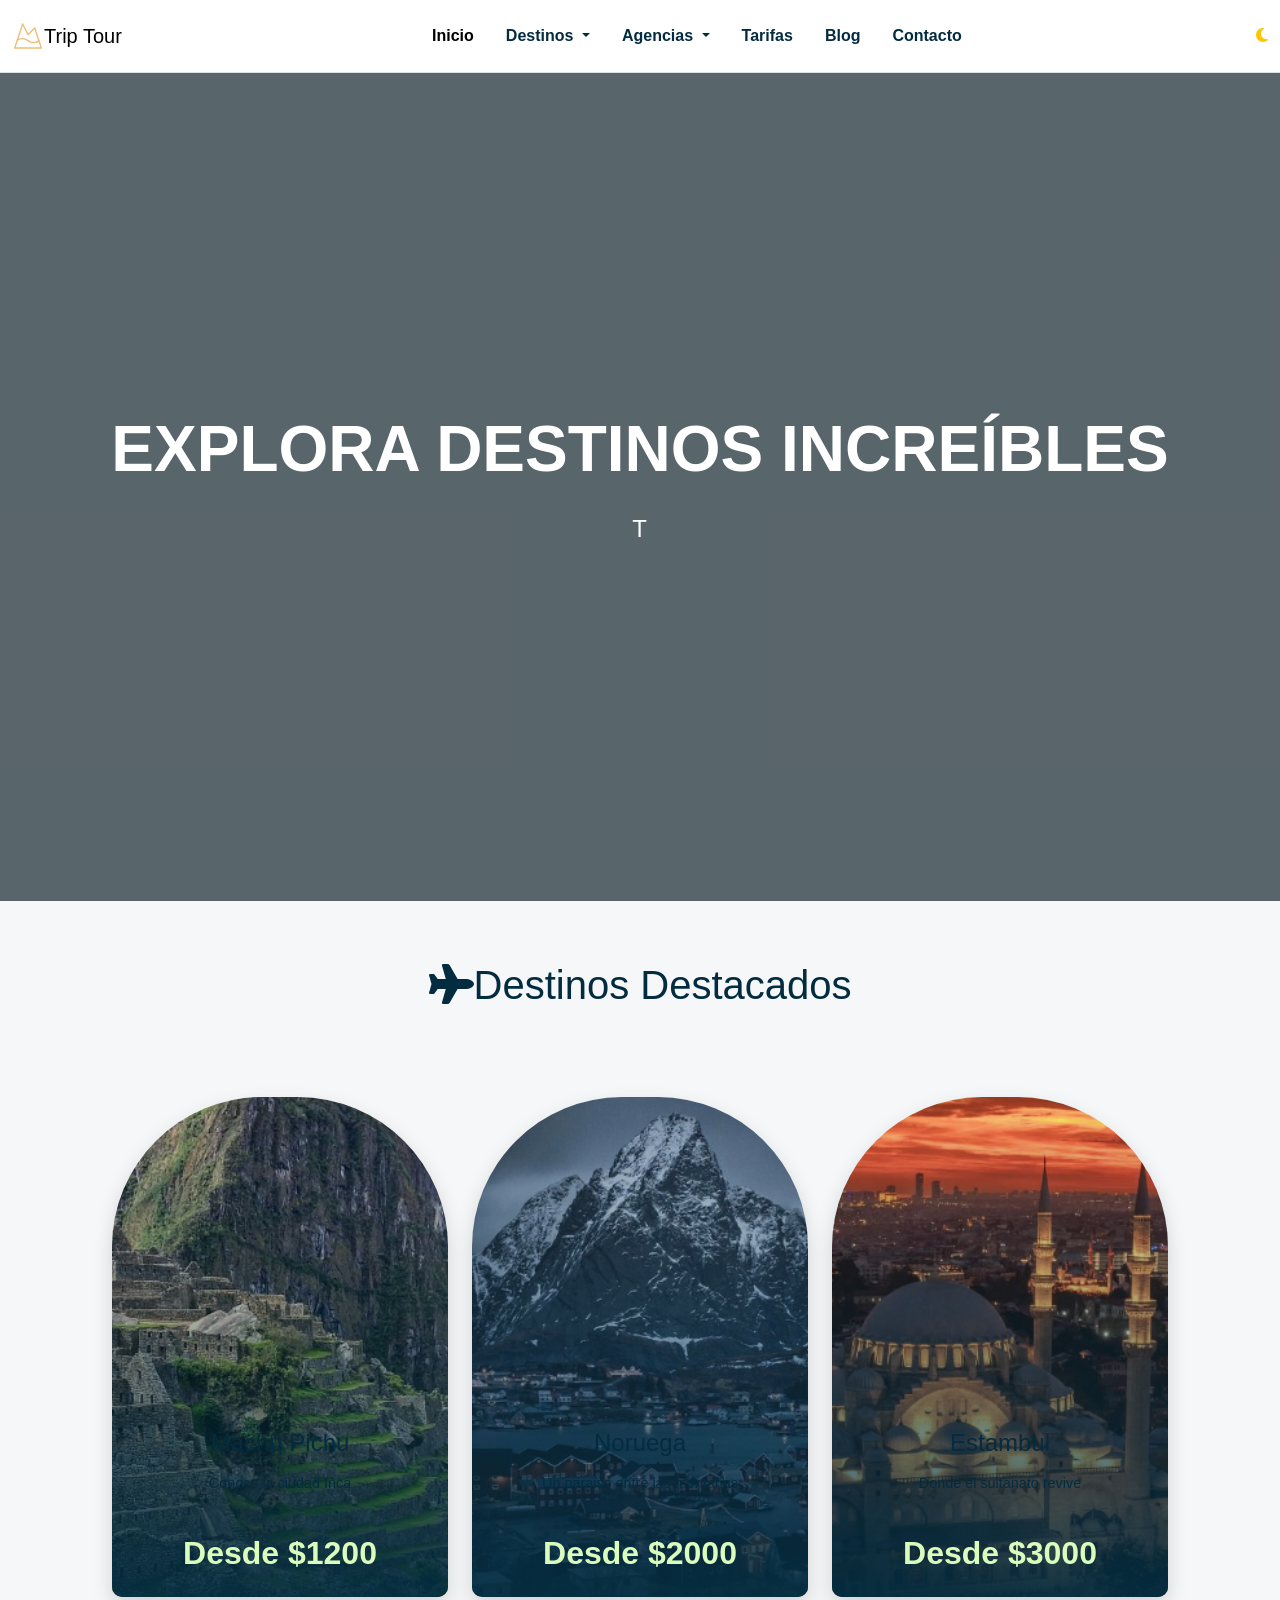
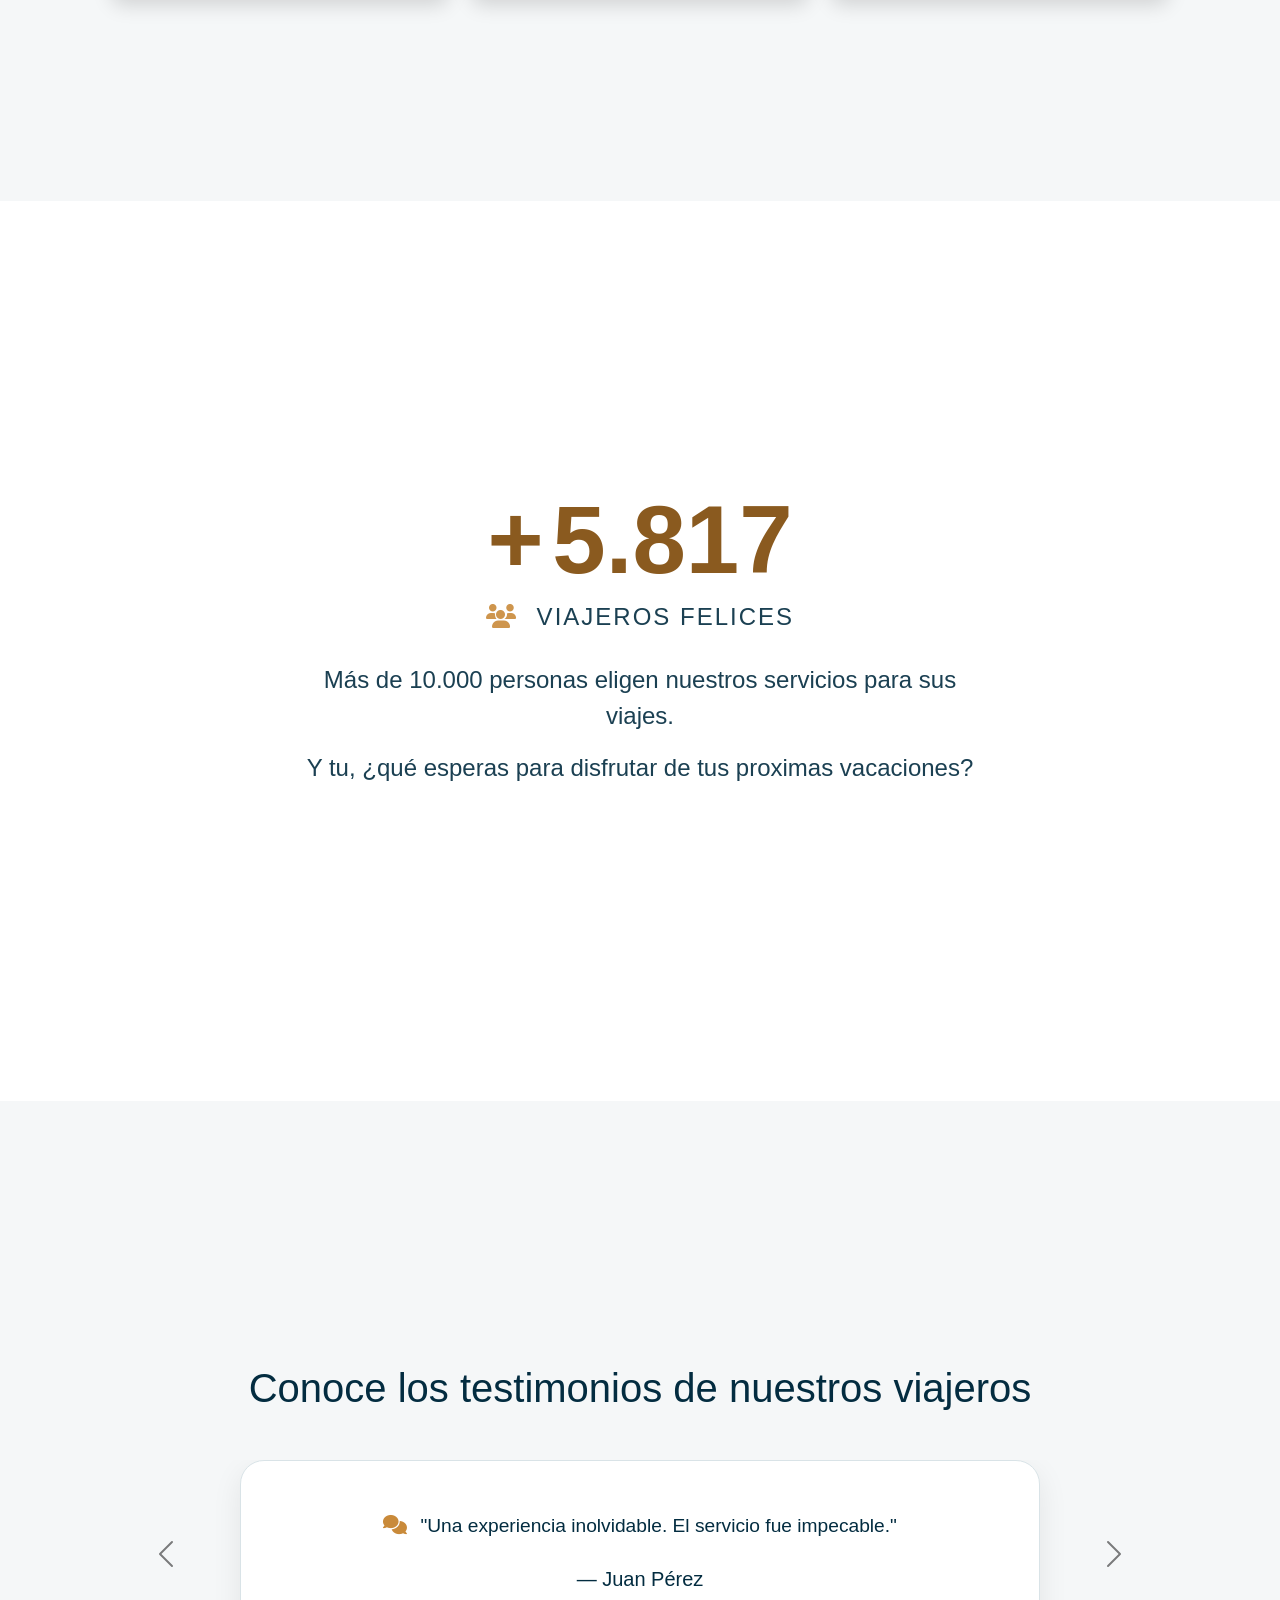
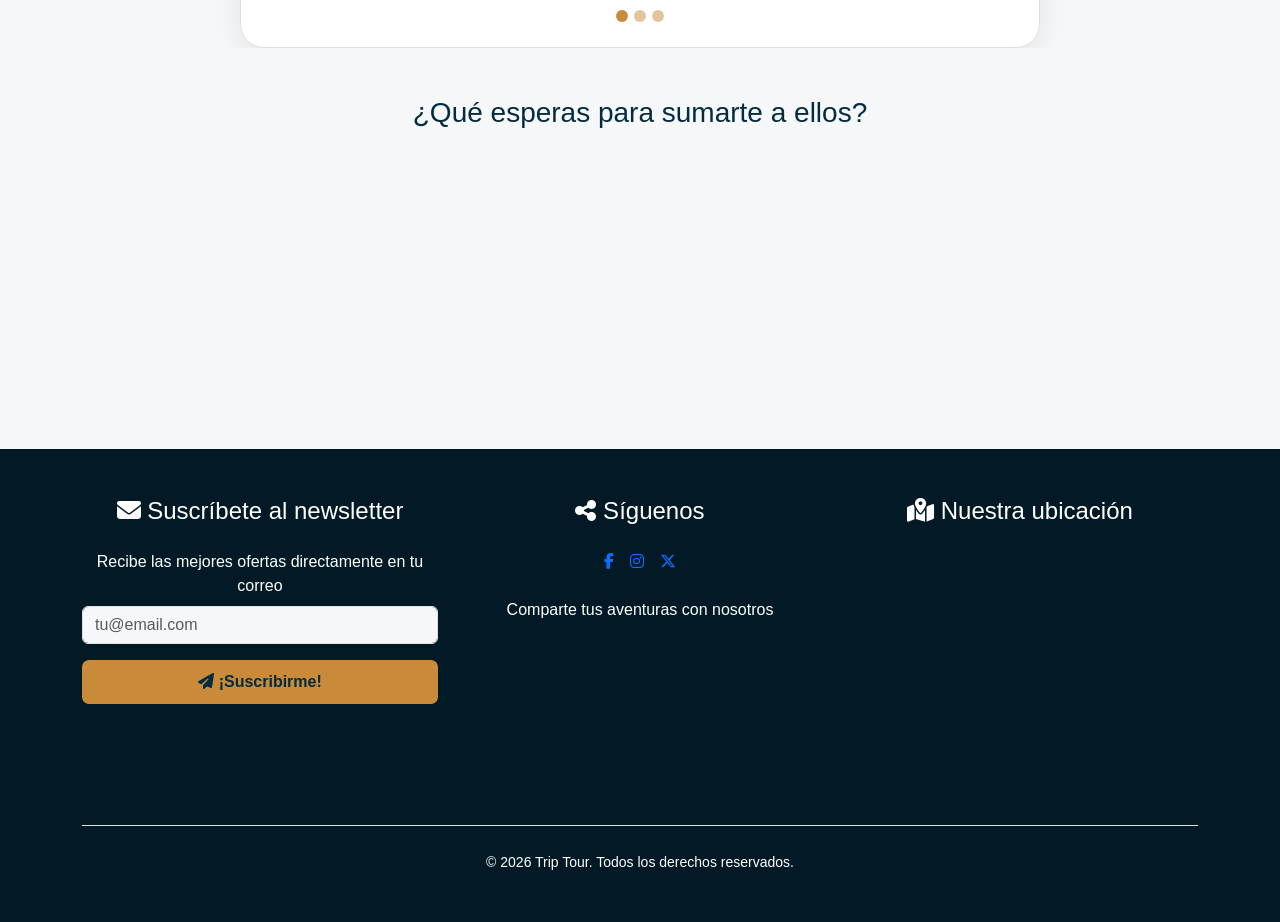
==== commit 2a4bf153: "feat: añadido jquery para la animación del contador" ====
--- a/index.html
+++ b/index.html
@@ -152,29 +152,24 @@
             </div>
         </section>
     <!--Seccion CONTADOR-->
-        <section class="snap-section stats" tabindex="0" aria-label="Contador de visitantes">
-            <div class="stat-container">
-                <div class="counter-numbers">
-                    <span>0</span>
-                    <span>1.000</span>
-                    <span>2.000</span>
-                    <span>3.000</span>
-                    <span>4.000</span>
-                    <span>5.000</span>
-                    <span>6.000</span>
-                    <span>7.000</span>
-                    <span>8.000</span>
-                    <span>9.000</span>
-                    <span>+10.000</span>
-                </div>               
-            </div>
-            <span><i class="fa-solid fa-users"></i>Contador de Visitantes</span>
-            <p>Más de 1000 personas eligen nuestros servicios para sus viajes.</p>
-            <p>Y tu, ¿qué esperas para disfrutar de tus proximas vacaciones?</p>
+        <section class="snap-section stats py-5 d-flex flex-column align-items-center justify-content-center text-center" tabindex="0" aria-label="Contador de visitantes">
+            <div class="container">
+                <div class="counter-box">
+                    <h2 class="counter-numbers">
+                        <span>+</span>
+                        <span id="contador">10.000</span>
+                    </h2> 
+                    <span class="stats-title"><i class="fa-solid fa-users"></i>
+                        Viajeros felices
+                    </span>
+                    <p class="mt-4">Más de 10.000 personas eligen nuestros servicios para sus viajes.</p>          
+                    <p>Y tu, ¿qué esperas para disfrutar de tus proximas vacaciones?</p>
+                </div>
+            </div>
         </section>
 
     <!--Seccion de TESTIMONIOS-->
-        <section class="snap-section testimonios py-5">
+        <section class="snap-section testimonios py-5 d-flex flex-column justify-content-center align-items-center">
             <div class="container">
                 <h2 class="text-center mb-5">Conoce los testimonios de nuestros viajeros</h2>
                 
@@ -234,8 +229,7 @@
                         <span class="visually-hidden">Siguiente</span>
                     </button>
                 </div>
- 
-                <h3 class="cta-texto text-center mt-5">¿Qué esperas para sumarte a ellos?</h3>
+                <h3 class="text-center mt-5">¿Qué esperas para sumarte a ellos?</h3>
                 </div>
             </section> 
     </main>
@@ -376,6 +370,25 @@
         });
     </script>
 
+    <!-- SCRIPT PARA EL CONTADOR ANIMADO -->
+    <script>
+        $(document).ready(function () {
+            $({ contador: 0 }).animate({
+                contador: 10000
+            },
+            {
+                duration: 3500,
+                easing: "swing",
+                step: function(now) {
+                    $("#contador").text(
+                        Math.floor(now).toLocaleString("es-AR")
+                    );
+                }
+            }
+            );
+        });
+    </script>
+
     <!-- SCRIPT PARA ACCESIBILIDAD POR TECLADO -->
     <script>
         document.querySelectorAll('.slider-nav label').forEach(label => {
--- a/css/styles.css
+++ b/css/styles.css
@@ -82,12 +82,12 @@
 
     --bs-border-color: #295061;
 }
-/* ========================================= */
+
+/* =================== HERO ====================== */
 
 .hero-content * {
     color: white !important;
 }
-
 #heroTitle{
     opacity: 0;
 }
@@ -95,10 +95,15 @@
     min-height: 40px;
 }
 
+/* ==================== CARRUSEL ===================== */
+
 .testimonios {
-    background-color: var(--surface-alt);
-}
-
+    background-color: var(--bg-color);
+}
+.testimonios h2 {
+    color: var(--text-color);
+    font-size: 2.5rem;
+}
 .testimonio-card {
     max-width: 800px;
     padding: 3rem 2rem;
@@ -107,36 +112,32 @@
     border: 1px solid var(--bs-border-color);
     box-shadow:0 10px 30px rgba(0,0,0,0.08);
 }
-
 .testimonio-card p {
     font-size: 1.2rem;
     line-height: 1.8;
 }
-
 .testimonio-card i {
     color: var(--accent);
     margin-right: 8px;
 }
-
 .carousel-indicators [data-bs-target] {
     width: 12px;
     height: 12px;
     border-radius: 50%;
     background-color: var(--accent);
 }
-
 .carousel-control-prev,
 .carousel-control-next {
     filter: brightness(0);
 }
-
 [data-bs-theme="dark"]
 .carousel-control-prev,
 [data-bs-theme="dark"]
 .carousel-control-next {
     filter: brightness(0) invert(1);
 }
-/* ========================================= */
+
+/* =================== NAVBAR ====================== */
 
 /* NAVBAR */
 .navbar {
@@ -159,7 +160,45 @@
     border-radius: 12px;
 }
 
-
+/* ==================== CONTADOR ===================== */
+.stats {
+    background-color: var(--surface);
+    padding: 6rem 1rem;
+    font-size: 2rem;
+}
+
+.counter-box {
+    max-width: 800px;
+    margin: auto;
+}
+
+.stats-title {
+    font-size: 1.5rem;
+    text-transform: uppercase;
+    letter-spacing: 2px;
+    opacity: 0.9;
+}
+
+.stats-title i {
+    margin-right: 10px;
+    color: var(--accent);
+}
+
+.stats p {
+    font-size: 1.5rem;
+    max-width: 700px;
+    margin-inline: auto;
+    opacity: 0.90;
+}
+.counter-numbers span {
+    font-size: 6rem;
+    font-weight: 800;
+    color: var(--number);
+    line-height: 80px;
+    height: 80px;
+}
+
+/* ========================================= */
 /* CARDS */
 .card {
     border: 1px solid var(--bs-border-color);
@@ -385,141 +424,8 @@
     filter: brightness(1.3);
 }
 
-/* SECCION CONTADOR ANIMADO */
-.stats {
-    padding: 50px;
-    background-color: var(--surface);
-    text-align: center;
-    font-size: 2rem;
-    display: flex;
-    flex-direction:column;
-    align-items: center;
-    justify-content: center;
-}
-.stats p {
-    margin-top: 20px;
-    font-size: 1.5rem;
-    letter-spacing: 2px;
-    opacity: 1;
-    color: var(--text-color);
-}
-.stats > span {
-    margin-top: 30px;
-    font-size: 2rem;
-    letter-spacing: 2px;
-    text-transform: uppercase;
-    opacity: 0.8;
-    color: var(--text-color);
-    margin-bottom: 20px;
-}
-.stat-container {
-    height: 80px;
-    overflow: hidden; 
-    display: flex;
-    flex-direction: column;
-    align-items: center;
-    position: relative;
-}
-.counter-numbers {
-    display: flex;
-    flex-direction: column;
-    animation: subir-contador 4s cubic-bezier(0.45, 0.05, 0.55, 0.95) forwards;
-}
-.counter-numbers span {
-    font-size: 6rem;
-    font-weight: 800;
-    color: var(--number);
-    line-height: 80px;
-    height: 80px;
-}
-@keyframes subir-contador {
-    0% { transform: translateY(0); }
-    100% { transform: translateY(-800px); }
-}    
-
-/* SECCION TESTIMONIOS */
-.testimonios {
-    padding: 80px 0;
-    background-color: var(--bg-color);
-    text-align: center;
-    display: flex;
-    flex-direction:column;
-    align-items: center;
-    justify-content: center;
-}
-.testimonios h2 {
-    color: var(--text-color);
-    font-size: 2.5rem;
-}
-.cta-texto {
-    font-size: 2rem;
-    color: var(--text-color);
-}
-.slider-container {
-    max-width: 600px;
-    overflow: hidden;
-    position: relative;
-    padding: 20px;
-}
-.slider-container input[type="radio"] { 
-    position: absolute;
-    opacity: 0;
-    width: 1px;
-    height: 1px;
-}
-.slides {
-    display: flex;
-    width: 300%;
-    transition: transform 0.5s ease-in-out;
-}
-.testimonio-card {
-    width: 100%;
-    background: var(--surface);
-    padding: 40px;
-    border-radius: 15px;
-    box-shadow: 0 4px 20px rgba(0,0,0,0.1);
-    margin: 0 10px;
-    box-sizing: border-box;
-}
-/* Lógica de movimiento carrusel */
-#slide1:checked ~ .slides { transform: translateX(0); }
-#slide2:checked ~ .slides { transform: translateX(-33.33%); }
-#slide3:checked ~ .slides { transform: translateX(-66.66%); }
-
-.slider-nav {
-    margin-top: 20px;
-    display: flex;
-    justify-content: center;
-    gap: 10px;
-}
-.slider-nav label {
-    width: 12px;
-    height: 12px;
-    border-radius: 50%;
-    background-color: var(--primary);
-    cursor: pointer;
-    opacity: 0.4;
-    transition: 0.3s;
-    display: inline-block;
-    position: relative;
-    z-index: 10;
-}
-#slide1:checked ~ .slider-nav label[for="slide1"],
-#slide2:checked ~ .slider-nav label[for="slide2"],
-#slide3:checked ~ .slider-nav label[for="slide3"] {
-    opacity: 1;
-    background-color: var(--accent);
-    transform: scale(1.3);
-}
-.slider-fieldset {
-    border: none;
-    padding: 0;
-    margin: 0;
-}
-.slider-fieldset legend {
-    position: absolute;
-    left: -9999px;
-}
+
+
 
 /* SECCION FOOTER */
 .footer {
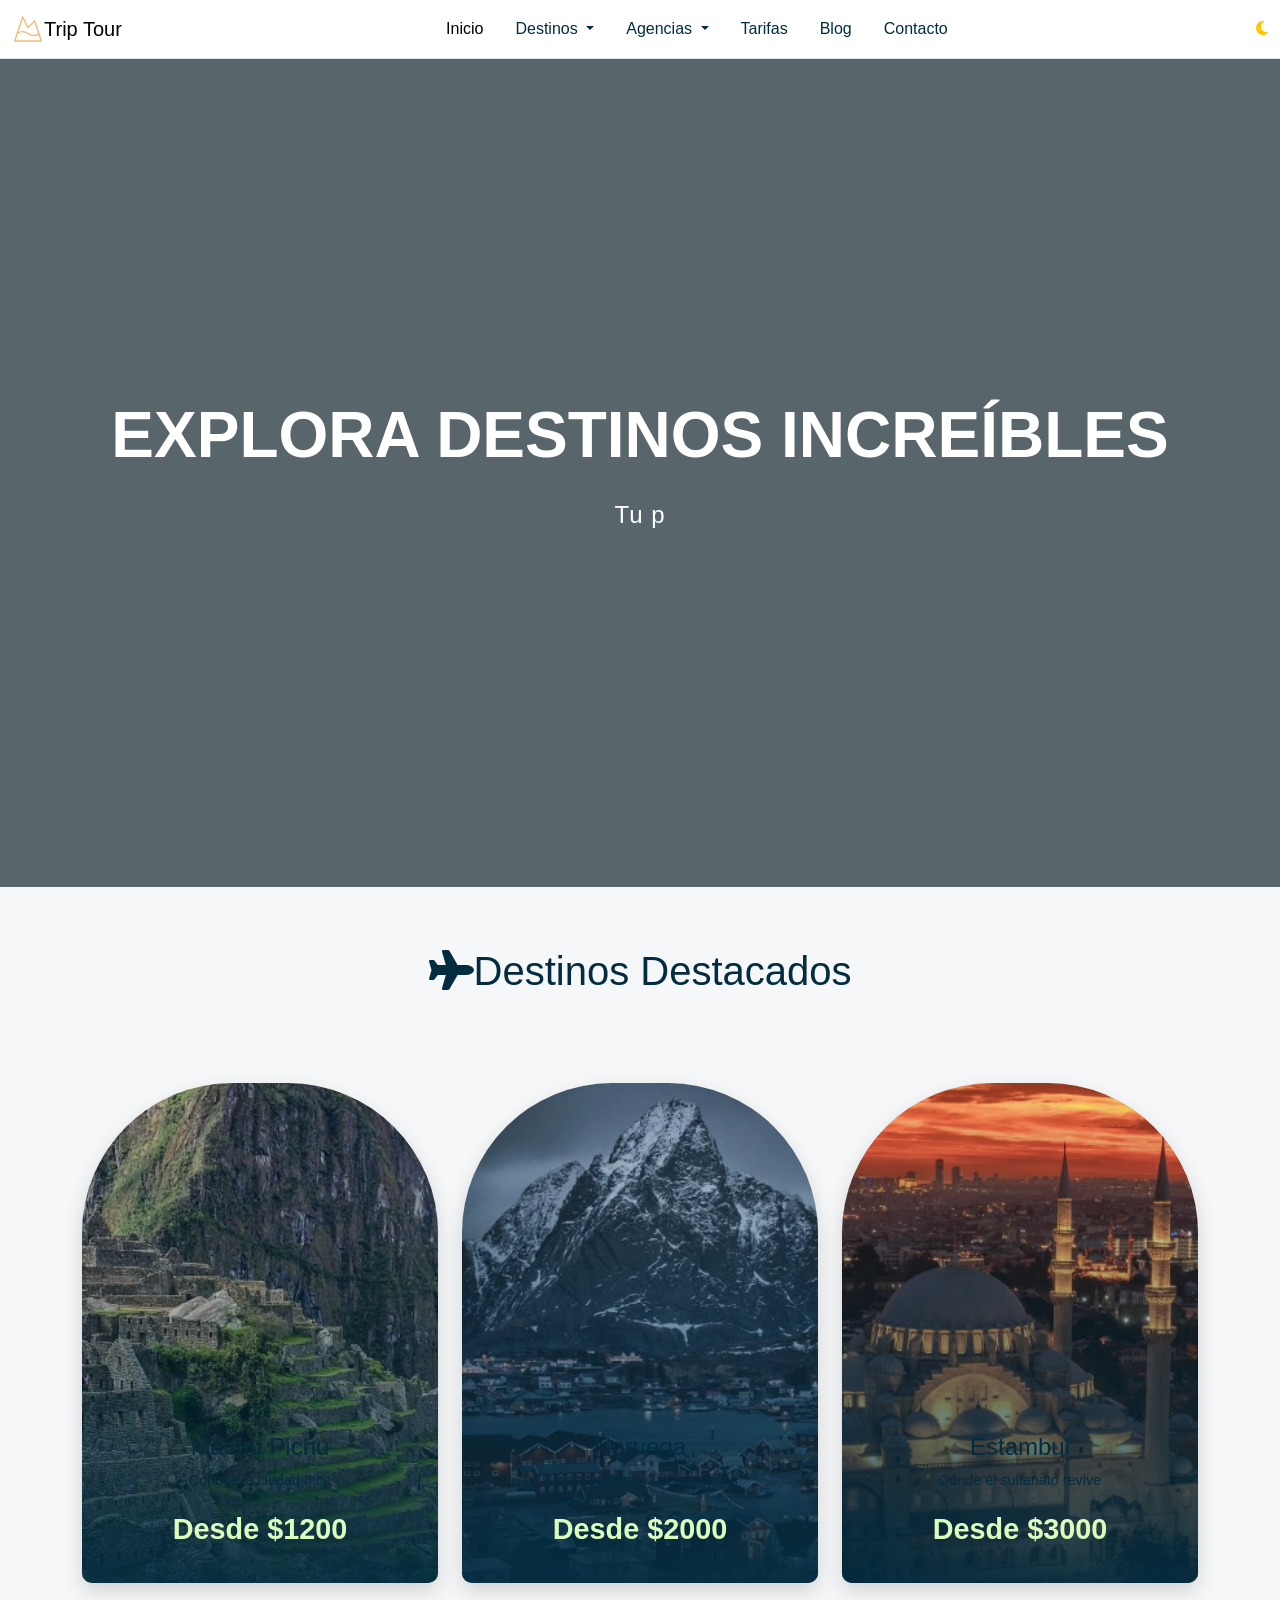
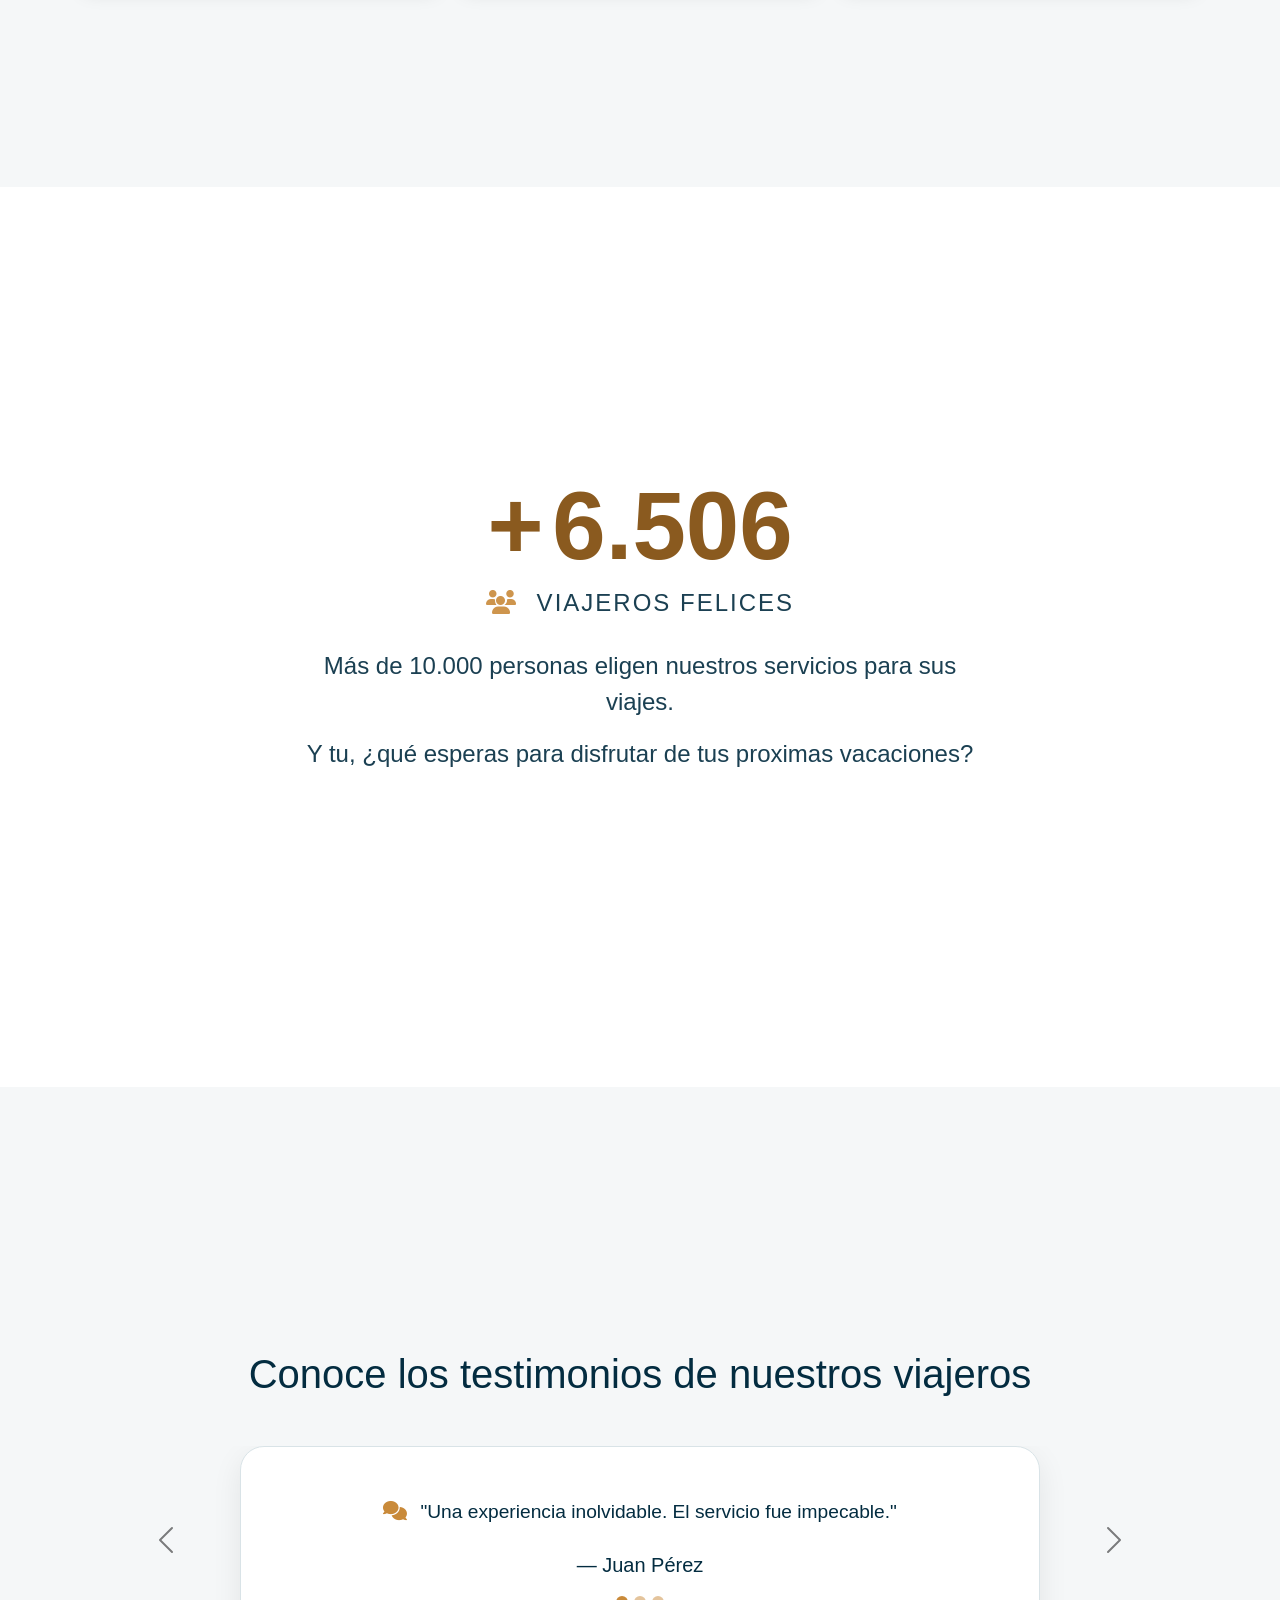
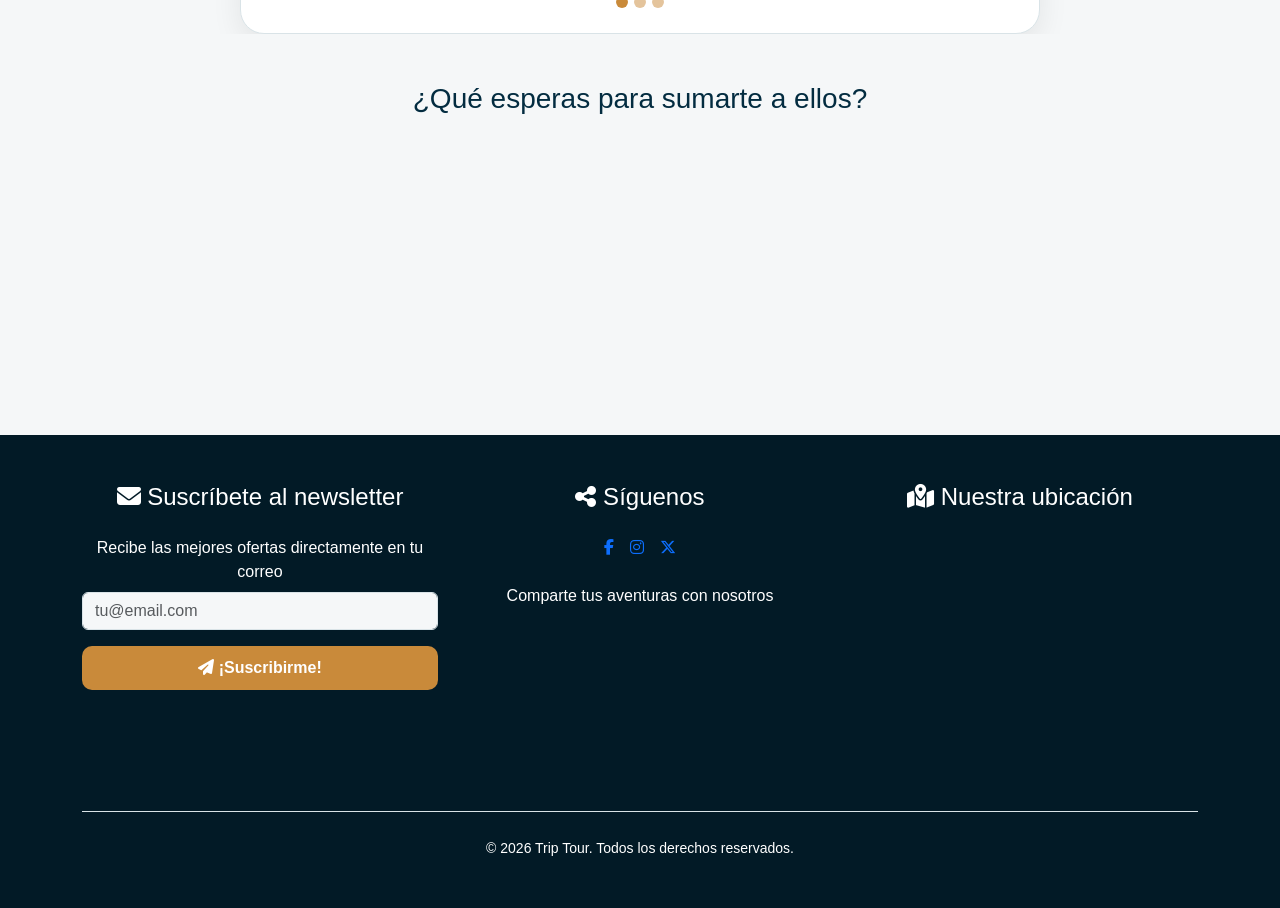
==== commit a609c979: "feat: añadido cards a la seccion destinos con hover" ====
--- a/index.html
+++ b/index.html
@@ -85,7 +85,6 @@
             <div class="container">
                 <div class="hero-content mx-auto text-center d-flex flex-column align-items-center justify-content-center">
                     <h1 class="mb-3" id="heroTitle">Explora Destinos Increíbles</h1>
-                    <!--<p class="lead" id="heroText">Tu próxima aventura comienza aquí.</p>-->
                     <p id="typingText"></p>
                 </div>
             </div>
@@ -98,14 +97,14 @@
                 <div class="row g-4">
 
                     <div class="col-12 col-md-6 col-lg-4">
-                        <article class="destinos-card">
+                        <article class="card destinos-card border-0">
                                 <div class="card-image">
-                                    <img src="assets/img/machupichu.png" alt="Machu Pichu">
+                                    <img src="assets/img/machupichu.png" class="card-img" alt="Machu Pichu">
                                     <div class="card-overlay">
-                                        <div class="card-content">
+                                        <div class="card-content d-flex flex-column align-items-center">
                                             <h3>Machu Pichu</h3>
                                             <p>Conoce la ciudad Inca</p>
-                                            <div class="card-precio">
+                                            <div class="texto-precio d-flex justify-content-center align-items-center">
                                                 <span>Desde $1200</span>
                                             </div>
                                         </div>
@@ -115,14 +114,14 @@
                     </div>
 
                     <div class="col-12 col-md-6 col-lg-4">
-                        <article class="destinos-card">
+                        <article class="card destinos-card border-0">
                                 <div class="card-image">
-                                    <img src="assets/img/noruega.png" alt="Noruega">
+                                    <img src="assets/img/noruega.png" class="card-img" alt="Noruega">
                                     <div class="card-overlay">
-                                        <div class="card-content">
+                                        <div class="card-content d-flex flex-column align-items-center">
                                             <h3>Noruega</h3>
                                             <p>Un paraiso entre las montañas</p>
-                                            <div class="card-precio">
+                                            <div class="texto-precio d-flex justify-content-center align-items-center">
                                                 <span> Desde $2000</span>
                                             </div>
                                         </div>
@@ -132,14 +131,14 @@
                     </div>
 
                     <div class="col-12 col-md-6 col-lg-4">
-                        <article class="destinos-card">
+                        <article class="card destinos-card border-0">
                             <div class="card-image">
-                                <img src="assets/img/estambul.png" alt="Estambul">
+                                <img src="assets/img/estambul.png" class="card-img" alt="Estambul">
                                 <div class="card-overlay">
-                                    <div class="card-content">
+                                    <div class="card-content d-flex flex-column align-items-center">
                                         <h3>Estambul</h3>
                                         <p>Donde el sultanato revive</p>
-                                        <div class="card-precio">
+                                        <div class="texto-precio d-flex justify-content-center align-items-center">
                                             <span>Desde $3000</span>
                                         </div>
                                     </div>
--- a/css/styles.css
+++ b/css/styles.css
@@ -1,43 +1,26 @@
-/* =========================================
-    RESET BÁSICO
-========================================= */
-
 * {
     box-sizing: border-box;
 }
-
 body {
     margin: 0;
     padding: 0;
     overflow-x: hidden;
-
     font-family: 'Segoe UI', Tahoma, Geneva, Verdana, sans-serif;
-
     background-color: var(--bs-body-bg);
     color: var(--bs-body-color);
-
     transition: background-color 0.6s ease, color 0.6s ease;
 }
 
-
-/* =========================================
-   PALETA PERSONAL
-========================================= */
-
+/* ===================== PALETA PERSONAL ===================== */
 :root {
     --bg-color: #f5f7f8;
     --text-color: #032c40;
-
     --primary: #0f6f6f;
     --primary-hover: #0b5c5c;
-
     --accent: #c98a3a;
-
     --surface: #ffffff;
     --surface-alt: #eef3f5;
-
     --dark-footer: #021a26;
-
     --rating-star: #ffd166;
     --number: #8a5a1f;
 
@@ -45,30 +28,21 @@
 
     --bs-body-bg: var(--bg-color);
     --bs-body-color: var(--text-color);
-
     --bs-primary: var(--primary);
     --bs-primary-rgb: 15,111,111;
-
     --bs-border-color: #d9e3e7;
 }
 
-/* =========================================
-    DARK MODE
-========================================= */
+/* ==================== DARK MODE ====================== */
 
 [data-bs-theme="dark"] {
-
     --bg-color: #0b2230;
     --text-color: #f2f6f8;
-
     --primary: #1f7a73;
     --primary-hover: #8ae6d9;
-
     --accent: #e0a85a;
-
     --surface: #153a4a;
     --surface-alt: #1d4b5e;
-
     --rating-star: #ffd166;
     --number: #ffa639;
 
@@ -76,23 +50,190 @@
 
     --bs-body-bg: var(--bg-color);
     --bs-body-color: var(--text-color);
-
     --bs-primary: var(--primary);
     --bs-primary-rgb: 31,122,115;
-
     --bs-border-color: #295061;
 }
 
 /* =================== HERO ====================== */
 
-.hero-content * {
-    color: white !important;
+.hero {
+    position: relative;
+    min-height: 92vh;
+    overflow: hidden;
+}
+.hero::before {
+    content: "";
+    position: absolute;
+    inset: 0;
+    background: rgba(4, 22, 30, 0.647);
+    z-index: 2;
+}
+.hero-video {
+    position: absolute;
+    width: 100%;
+    height: 100%;
+    object-fit: cover;
+    z-index: 0;
+}
+
+.hero-content {
+    position: relative;
+    z-index: 3;
+}
+.hero-content h1 {    
+    font-size: 4rem;
+    line-height: 1.1;
+    margin-bottom: 10px;
+    text-transform: uppercase;
+    font-weight: 800;
+    color: white;
+
+}
+.hero-content p {
+    font-size: 1.5rem;
+    line-height: 1.6;
+    letter-spacing: 1px;
+    max-width: 600px;
+    margin: 10px auto;
+    color: white;
 }
 #heroTitle{
     opacity: 0;
 }
 #typingText {
     min-height: 40px;
+}
+
+/* =================== NAVBAR ====================== */
+
+.navbar {
+    background-color: var(--surface) !important;
+    border-bottom: 1px solid var(--bs-border-color);
+    transition: all 0.4s ease;
+
+}
+
+.nav-link {
+    transition: color 0.3s ease;
+    color: var(--text-color);
+    font-weight: 500;
+}
+.nav-link:hover {
+    color: var(--primary-hover);
+}
+
+.dropdown-menu {
+    border: 1px solid var(--bs-border-color);
+    border-radius: 12px;
+}
+
+/* ==================== DESTINOS CARDS ===================== */
+
+.destinos-content {
+    padding: 20px 60px;
+}
+.destinos-content h2 {
+    padding: 40px 20px;
+    color: var(--text-color);
+    font-size: 2.5rem;
+}
+
+.card {
+    border: 1px solid var(--bs-border-color);
+    transition:
+        transform 0.3s ease,
+        box-shadow 0.3s ease;
+}
+.card:hover {
+    transform: translateY(-4px);
+    box-shadow: 0 10px 30px rgba(0,0,0,0.08);
+}
+.destinos-card { 
+    border-radius: 150px 150px 10px 10px;
+    overflow: hidden;
+    box-shadow: 0 8px 20px rgba(0,0,0,0.15);
+    height: 500px;
+}
+.destinos-card:hover {
+    transform: translateY(-5px) scale(1.05);
+    box-shadow: 0px 10px 20px var(--accent);
+}
+.card-image {
+    position: relative;
+    width: 100%; 
+    height: 100%;
+    display: flex;
+    align-items: flex-end;
+}
+.card-image img {
+    width: 100%;
+    height: 100%;
+    object-fit: cover;
+    transition: transform 0.6s ease;
+}
+.card-content{
+    position: relative;
+    padding: 2rem;
+    width: 100%;
+    color: var(--white);
+}
+.card-content h3 {
+    font-size: 1.5rem;
+}
+.card-content p {
+    font-size: 0.9rem;
+}
+.texto-precio {
+    color: #dafdbd;
+    font-weight: bold;
+    font-size: 1.8rem;
+}
+.card-overlay {
+    position: absolute;
+    inset: 0;
+    display: flex;
+    align-items: flex-end;
+    background: linear-gradient(to top, rgba(3, 44, 64, 0.95) 0%, rgba(3, 44, 64, 0.7) 20%, rgba(3, 44, 64, 0.3) 60%, transparent 100%);
+}
+
+/* ==================== CONTADOR ===================== */
+
+.stats {
+    background-color: var(--surface);
+    padding: 6rem 1rem;
+    font-size: 2rem;
+}
+
+.counter-box {
+    max-width: 800px;
+    margin: auto;
+}
+
+.stats-title {
+    font-size: 1.5rem;
+    text-transform: uppercase;
+    letter-spacing: 2px;
+    opacity: 0.9;
+}
+
+.stats-title i {
+    margin-right: 10px;
+    color: var(--accent);
+}
+
+.stats p {
+    font-size: 1.5rem;
+    max-width: 700px;
+    margin-inline: auto;
+    opacity: 0.90;
+}
+.counter-numbers span {
+    font-size: 6rem;
+    font-weight: 800;
+    color: var(--number);
+    line-height: 80px;
+    height: 80px;
 }
 
 /* ==================== CARRUSEL ===================== */
@@ -137,117 +278,27 @@
     filter: brightness(0) invert(1);
 }
 
-/* =================== NAVBAR ====================== */
-
-/* NAVBAR */
-.navbar {
-    background-color: var(--surface) !important;
-    border-bottom: 1px solid var(--bs-border-color);
-    transition: all 0.4s ease;
-}
-
-/* LINKS NAV */
-.nav-link {
-    transition: color 0.3s ease;
-}
-.nav-link:hover {
-    color: var(--primary);
-}
-
-/* DROPDOWN */
-.dropdown-menu {
-    border: 1px solid var(--bs-border-color);
-    border-radius: 12px;
-}
-
-/* ==================== CONTADOR ===================== */
-.stats {
-    background-color: var(--surface);
-    padding: 6rem 1rem;
-    font-size: 2rem;
-}
-
-.counter-box {
-    max-width: 800px;
-    margin: auto;
-}
-
-.stats-title {
-    font-size: 1.5rem;
-    text-transform: uppercase;
-    letter-spacing: 2px;
-    opacity: 0.9;
-}
-
-.stats-title i {
-    margin-right: 10px;
-    color: var(--accent);
-}
-
-.stats p {
-    font-size: 1.5rem;
-    max-width: 700px;
-    margin-inline: auto;
-    opacity: 0.90;
-}
-.counter-numbers span {
-    font-size: 6rem;
-    font-weight: 800;
-    color: var(--number);
-    line-height: 80px;
-    height: 80px;
-}
-
-/* ========================================= */
-/* CARDS */
-.card {
-    border: 1px solid var(--bs-border-color);
-    transition:
-        transform 0.3s ease,
-        box-shadow 0.3s ease;
-}
-.card:hover {
-    transform: translateY(-4px);
-    box-shadow:
-        0 10px 30px rgba(0,0,0,0.08);
-}
-
-/* BOTONES */
+/* ==================== FOOTER ===================== */
+
+.footer {
+    background-color: var(--dark-footer);
+    color: white;
+    padding: 60px 5%;
+}
+
+/* ==================== BOTONES ===================== */
+
 .btn-primary {
     background-color: var(--accent);
     border-color: var(--accent);
+    border: none;
+    font-weight: bold;
+    padding: 10px 10px;
+    border-radius: 10px;
 }
 .btn-primary:hover {
     background-color: var(--primary);
     border-color: var(--primary);
-}
-
-/* FOOTER */
-.footer-dark {
-    background-color: var(--dark-footer);
-}
-
-/* SECCION HEADER */
-.header {
-    background-color: var(--surface);
-    color: var(--text-color);
-    top: 0;
-}
-
-.nav-link {
-    /*text-decoration: none;
-    font-size: 1rem;
-    position: relative;*/
-    color: var(--text-color);
-    font-weight: 600;
-    transition: color 0.3s ease;
-}
-.nav-link:hover {
-    color: var(--primary-hover);
-}
-.navbar {
-    background-color: var(--surface);
-    padding: 15px 0;
 }
 
 /* SNAP SCROLL*/
@@ -258,180 +309,6 @@
 .snap-section {
     min-height: 100vh;
     scroll-snap-align: start;
-}
-
-/* SECCION HERO */
-.hero {
-    position: relative;
-    min-height: 92vh;
-    color: var(--white);
-    overflow: hidden;
-    /*background: rgba(4, 22, 30, 0.85);
-    text-align: center;
-    display: flex;
-    align-items: center;
-    justify-content: center;*/
-}
-.hero::before {
-    content: "";
-    position: absolute;
-    inset: 0;
-    background: rgba(4, 22, 30, 0.647);
-    z-index: 2;
-}
-.hero-video {
-    position: absolute;
-    width: 100%;
-    height: 100%;
-    object-fit: cover;
-    z-index: 0;
-}
-/*.hero-overlay {
-    position: absolute;
-    top: 0;
-    left: 0;
-    width: 100%;
-    height: 100%;
-    z-index: 2;
-    inset: 0;
-}*/
-.hero-content {
-    position: relative;
-    z-index: 3;
-    /*max-width: 800px;
-    display: flex;
-    flex-direction: column;
-    color: var(--white);*/
-}
-.hero-content h1 {    
-    font-size: 4rem;
-    line-height: 1.1;
-    margin-bottom: 10px;
-    text-transform: uppercase;
-    font-weight: 800;
-    color: var(--text-color);
-    /*background-color: none;
-    color: var(--white);*/
-}
-.hero-content p {
-    font-size: 1.5rem;
-    line-height: 1.6;
-    letter-spacing: 1px;
-    max-width: 600px;
-    margin: 10px auto;
-    /*color: var(--white);*/
-}
-
-/* SECCION MAIN */
-.destinos-content {
-    background-color: var(--bg-color);
-    max-width: 1200px; 
-    margin: 0 auto;
-    padding: 20px 60px;
-}
-.destinos-content h2 {
-    padding: 40px 20px;
-    color: var(--text-color);
-    font-size: 2.5rem;
-}
-/*.destinos-grid {
-    display: grid;
-    grid-template-columns: repeat(auto-fit, minmax(300px, 1fr));
-    gap: 30px;
-    margin-top: 10px;
-}*/
-.destinos-card {
-    position: relative;
-    background-color: var(--surface);
-    border-radius: 150px 150px 10px 10px;
-    overflow: hidden;
-    box-shadow: 0 8px 20px rgba(0,0,0,0.15);
-    transition: transform 0.3s ease;
-    display: block;
-    height: 500px;
-}
-.destinos-card:hover {
-    transform: translateY(-5px) scale(1.03);
-    box-shadow: 0px 10px 20px var(--accent);
-}
-.card-image {
-    position: relative;
-    height: 500px;
-    overflow: hidden;
-    width: 100%; 
-    height: 100%;
-    display: flex;
-    align-items: flex-end;
-}
-.card-image img {
-    width: 100%;
-    height: 500px;
-    object-fit: cover;
-    display: block;
-}
-.card-overlay {
-    position: absolute;
-    width: 100%; 
-    height: 100%;
-    display: flex;
-    align-items: flex-end;
-    background: linear-gradient(to top, rgba(3, 44, 64, 0.95) 0%, rgba(3, 44, 64, 0.7) 20%, rgba(3, 44, 64, 0.3) 60%, transparent 100%);
-}
-.card-content{
-    position: relative;
-    padding: 20px;
-    width: 100%;
-    display: flex;
-    flex-direction: column;
-    align-items: center;
-    gap: 8px;
-    color: var(--white);
-}
-.destinos-card h3 {
-    font-size: 1.5rem;
-}
-.destinos-card p {
-    font-size: 0.9rem;
-}
-.card-precio {
-    display: flex;
-    justify-content: center;
-    align-items: center;
-    width: 100%;
-    padding-top: 10px;
-    color: #dafdbd;
-    font-weight: bold;
-    font-size: 2rem;
-}
-.card-link {
-    display: block;
-    text-decoration: none;
-    transition: transform 0.3s ease;
-}
-
-/* BOTON PRINCIPAL */
-.btn-primary {
-    background-color: var(--accent);
-    color: var(--text-color);
-    border: none;
-    padding: 10px 20px;
-    border-radius: 7px;
-    font-weight: bold;
-    cursor: pointer;
-    text-decoration: none;
-}
-.btn-primary:hover {
-    filter: brightness(1.3);
-}
-
-
-
-
-/* SECCION FOOTER */
-.footer {
-    background-color: var(--dark-footer);
-    color: white;
-    padding: 60px 5%;
 }
 
 /* RESPONSIVE */
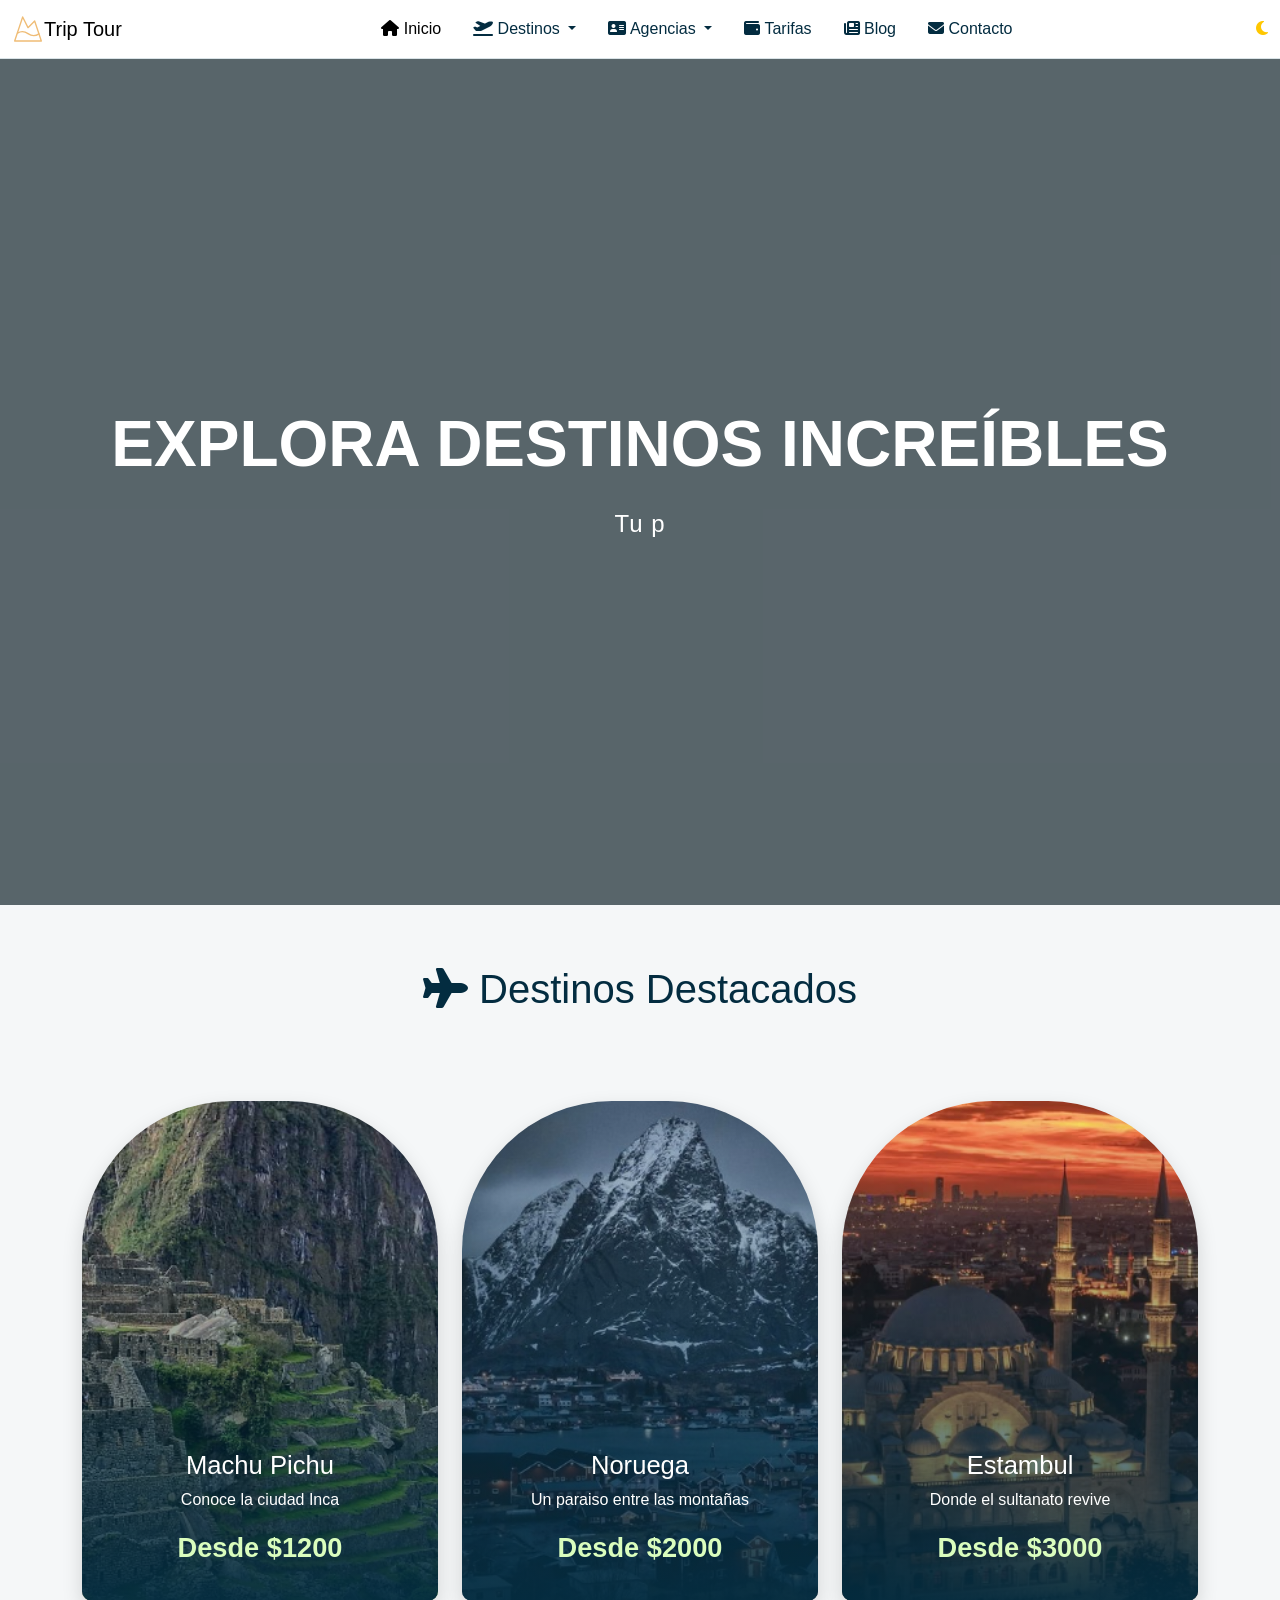
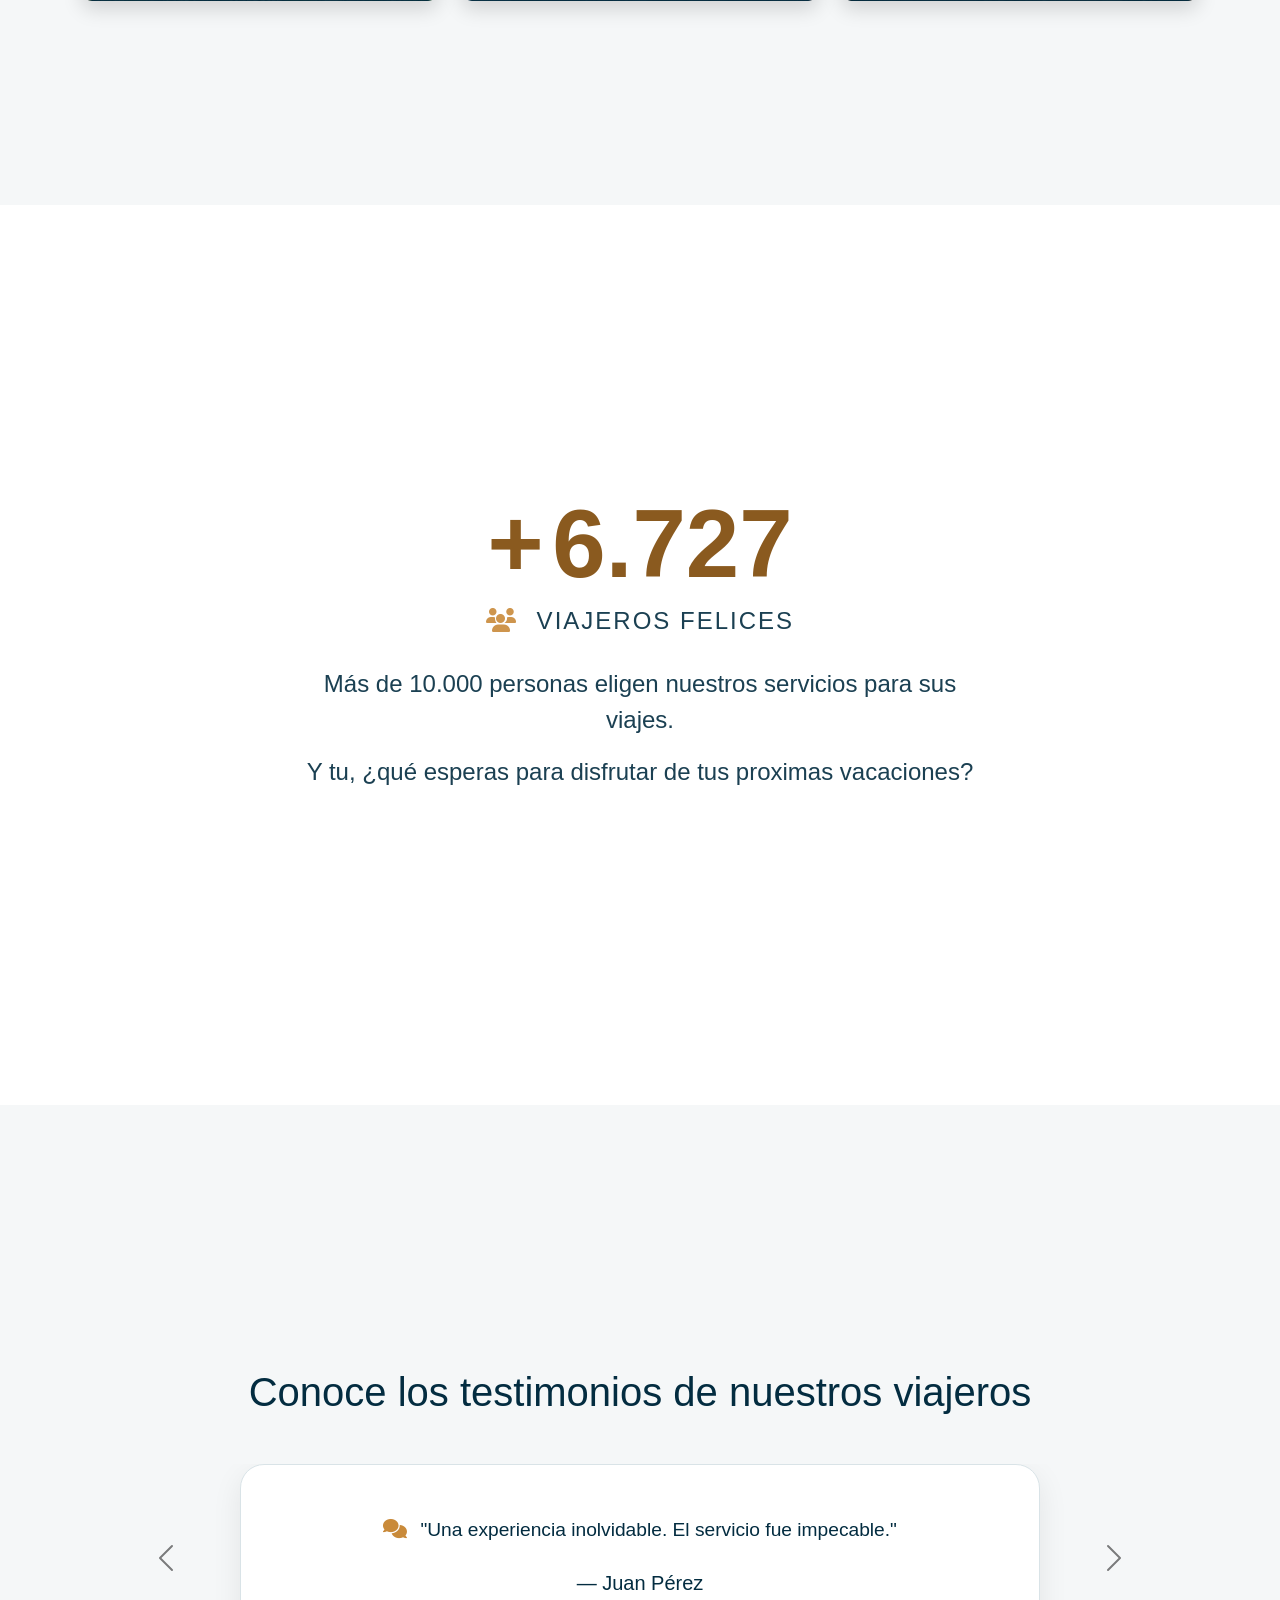
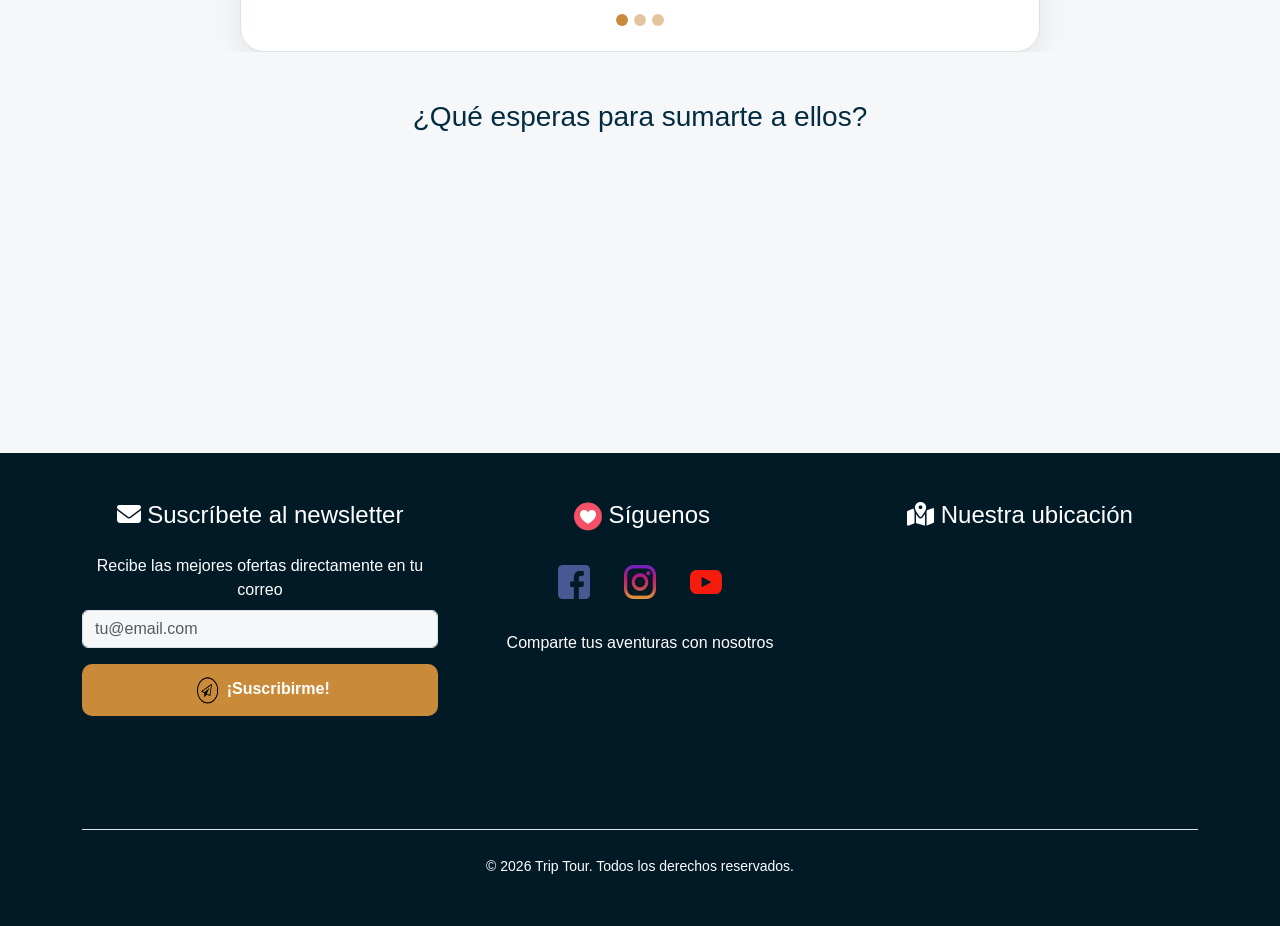
==== commit a391b5be: "feat: implementacion de sprite e iconos" ====
--- a/index.html
+++ b/index.html
@@ -30,11 +30,11 @@
                 <div class="collapse navbar-collapse" id="navbarNavDropdown">
                     <ul class="navbar-nav mx-auto gap-3">
                         <li class="nav-item">
-                            <a class="nav-link active" aria-current="page" href="index.html">Inicio</a>
+                            <a class="nav-link active" aria-current="page" href="index.html"><i class="fa-solid fa-house"></i> Inicio</a>
                         </li>
                         <li class="nav-item dropdown">
                             <a class="nav-link dropdown-toggle" href="destinos.html" role="button" data-bs-toggle="dropdown" aria-expanded="false">
-                            Destinos
+                            <i class="fa-solid fa-plane-departure"></i> Destinos
                             </a>
                             <ul class="dropdown-menu">
                                 <li><a class="dropdown-item" href="destinos.html">Perú</a></li>
@@ -46,7 +46,7 @@
                         </li>
                         <li class="nav-item dropdown">
                             <a class="nav-link dropdown-toggle" href="agencias.html" role="button" data-bs-toggle="dropdown" aria-expanded="false">
-                            Agencias
+                            <i class="fa-solid fa-address-card"></i> Agencias
                             </a>
                             <ul class="dropdown-menu">
                                 <li><a class="dropdown-item" href="agencias.html">Horizonte</a></li>
@@ -57,13 +57,13 @@
                             </ul>
                         </li>
                         <li class="nav-item">
-                            <a class="nav-link" href="precios.html">Tarifas</a>
+                            <a class="nav-link" href="precios.html"><i class="fa-solid fa-wallet"></i> Tarifas</a>
                         </li>
                         <li class="nav-item">
-                            <a class="nav-link" aria-current="page" href="blog.html">Blog</a>
+                            <a class="nav-link" aria-current="page" href="blog.html"><i class="fa-solid fa-newspaper"></i> Blog</a>
                         </li>
                         <li class="nav-item">
-                            <a class="nav-link" aria-current="page" href="contacto.html">Contacto</a>
+                            <a class="nav-link" aria-current="page" href="contacto.html"><i class="fa-solid fa-envelope"></i> Contacto</a>
                         </li>
                     </ul>
                     <!-- MODO CLARO/OSCURO -->
@@ -92,7 +92,7 @@
     <!--Seccion de DESTACADOS-->
         <section class="snap-section destinos-content">
             <div class="container">
-                <h2 class="text-center mb-5"><i class="fa-solid fa-plane"></i>Destinos Destacados </h2>
+                <h2 class="text-center mb-5"><i class="fa-solid fa-plane"></i> Destinos Destacados </h2>
 
                 <div class="row g-4">
 
@@ -102,8 +102,8 @@
                                     <img src="assets/img/machupichu.png" class="card-img" alt="Machu Pichu">
                                     <div class="card-overlay">
                                         <div class="card-content d-flex flex-column align-items-center">
-                                            <h3>Machu Pichu</h3>
-                                            <p>Conoce la ciudad Inca</p>
+                                            <h3 class="text-white">Machu Pichu</h3>
+                                            <p class="text-white">Conoce la ciudad Inca</p>
                                             <div class="texto-precio d-flex justify-content-center align-items-center">
                                                 <span>Desde $1200</span>
                                             </div>
@@ -119,8 +119,8 @@
                                     <img src="assets/img/noruega.png" class="card-img" alt="Noruega">
                                     <div class="card-overlay">
                                         <div class="card-content d-flex flex-column align-items-center">
-                                            <h3>Noruega</h3>
-                                            <p>Un paraiso entre las montañas</p>
+                                            <h3 class="text-white">Noruega</h3>
+                                            <p class="text-white">Un paraiso entre las montañas</p>
                                             <div class="texto-precio d-flex justify-content-center align-items-center">
                                                 <span> Desde $2000</span>
                                             </div>
@@ -136,8 +136,8 @@
                                 <img src="assets/img/estambul.png" class="card-img" alt="Estambul">
                                 <div class="card-overlay">
                                     <div class="card-content d-flex flex-column align-items-center">
-                                        <h3>Estambul</h3>
-                                        <p>Donde el sultanato revive</p>
+                                        <h3 class="text-white">Estambul</h3>
+                                        <p class="text-white">Donde el sultanato revive</p>
                                         <div class="texto-precio d-flex justify-content-center align-items-center">
                                             <span>Desde $3000</span>
                                         </div>
@@ -247,7 +247,7 @@
                         <label for="email" class="form-label text-center">Recibe las mejores ofertas directamente en tu correo</label>
                         <input id="email" type="email" class="form-control mb-3" placeholder="tu@email.com" required/>
                         <button class="btn btn-primary w-100" type="submit">
-                            <i class="fa-solid fa-paper-plane"></i>
+                            <span class="icono-btn"></span>
                             ¡Suscribirme!
                         </button>
                     </form>
@@ -256,19 +256,13 @@
             <!-- REDES SOCIALES -->
                 <div class="col-12 col-md-6 col-lg-4 text-center">
                     <h3 class="h4 mb-4">
-                        <i class="fa-solid fa-share-nodes"></i>
+                        <span class="icono-like"></span>
                         Síguenos
                     </h3>
-                    <div class="d-flex justify-content-center gap-3 mb-4">
-                        <a href="#" class="social-icon" aria-label="Facebook">
-                            <i class="fa-brands fa-facebook-f"></i>
-                        </a>
-                        <a href="#" class="social-icon" aria-label="Instagram">
-                            <i class="fa-brands fa-instagram"></i>
-                        </a>
-                        <a href="#" class="social-icon" aria-label="Twitter">
-                            <i class="fa-brands fa-x-twitter"></i>
-                        </a>
+                    <div class="redes d-flex justify-content-center gap-3 mb-4">
+                        <a href="#" class="icono icono-facebook"></a>
+                        <a href="#" class="icono icono-instagram"></a>
+                        <a href="#" class="icono icono-twitter"></a>
                     </div>
                     <p class="mb-0">Comparte tus aventuras con nosotros</p>
                 </div>
--- a/css/styles.css
+++ b/css/styles.css
@@ -59,7 +59,7 @@
 
 .hero {
     position: relative;
-    min-height: 92vh;
+    min-height: 94vh;
     overflow: hidden;
 }
 .hero::before {
@@ -179,15 +179,15 @@
     color: var(--white);
 }
 .card-content h3 {
-    font-size: 1.5rem;
+    font-size: 1.6rem;
 }
 .card-content p {
-    font-size: 0.9rem;
+    font-size: 1rem;
 }
 .texto-precio {
     color: #dafdbd;
     font-weight: bold;
-    font-size: 1.8rem;
+    font-size: 1.7rem;
 }
 .card-overlay {
     position: absolute;
@@ -285,6 +285,12 @@
     color: white;
     padding: 60px 5%;
 }
+.footer .form-suscripcion input{
+    background-color: rgb(218, 218, 218);
+    border: 0;
+    padding: 8px;
+    border-radius: 10px;
+}
 
 /* ==================== BOTONES ===================== */
 
@@ -309,6 +315,51 @@
 .snap-section {
     min-height: 100vh;
     scroll-snap-align: start;
+}
+
+/* =============== SPRITE =============*/
+.redes {
+    display: flex;
+}
+
+.icono {
+    width: 50px;
+    height: 50px;
+    background-size: 150px 150px;
+    background-image: url("../assets/img/sprite-redes.png");
+    background-repeat: no-repeat;
+}
+
+.icono-facebook {
+    background-position: -50px 0;
+}
+.icono-instagram {
+    background-position: -0 0;
+}
+.icono-twitter {
+    background-position: 0 -50px;
+}
+
+.icono-btn{
+    display:inline-block;
+    width:32px;
+    height:32px;
+    background-image:url("../assets/img/sprite-button.png");
+    background-repeat:no-repeat;
+    background-size:300px 300px;
+    background-position:-118px -80px;
+    vertical-align:middle;
+}
+
+.icono-like{
+    display:inline-block;
+    width:32px;
+    height:32px;
+    background-image:url("../assets/img/sprite-icons.png");
+    background-repeat:no-repeat;
+    background-size:100px 100px;
+    background-position: 3px -35px;
+    vertical-align:middle;
 }
 
 /* RESPONSIVE */
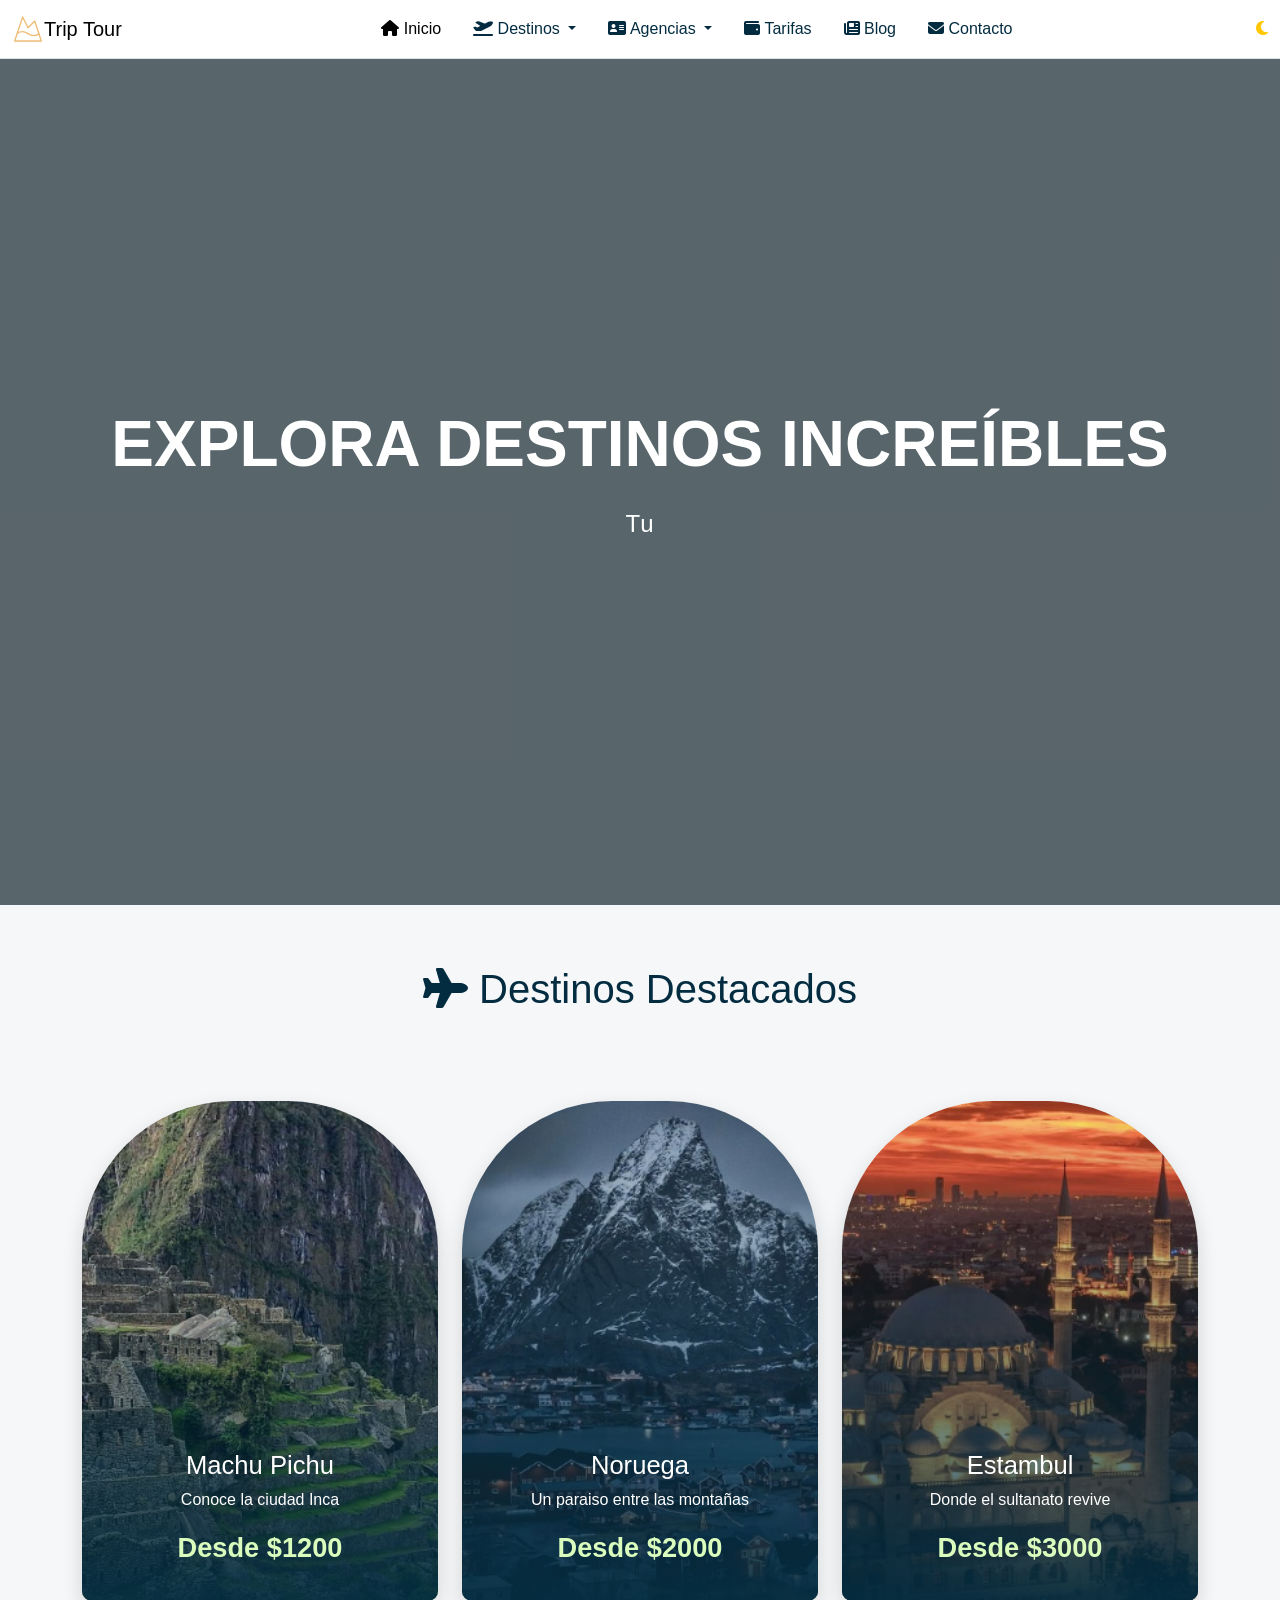
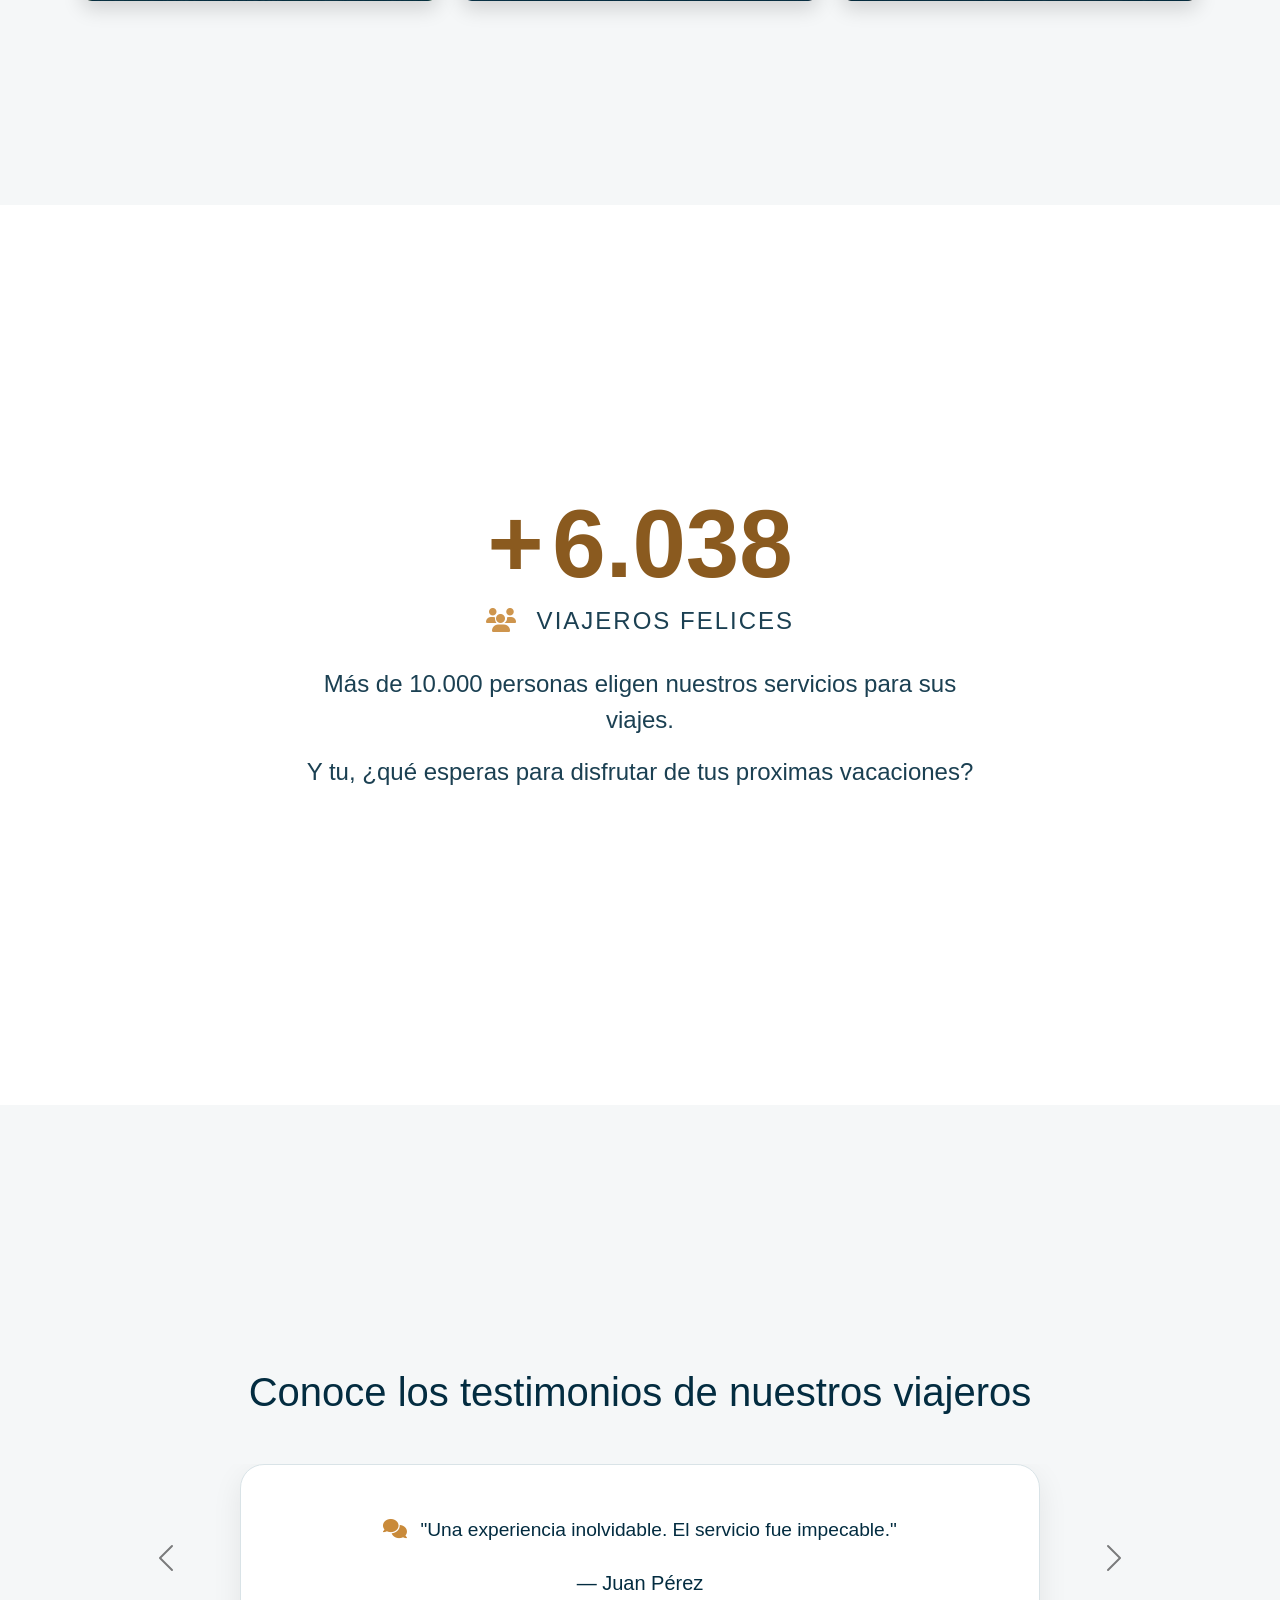
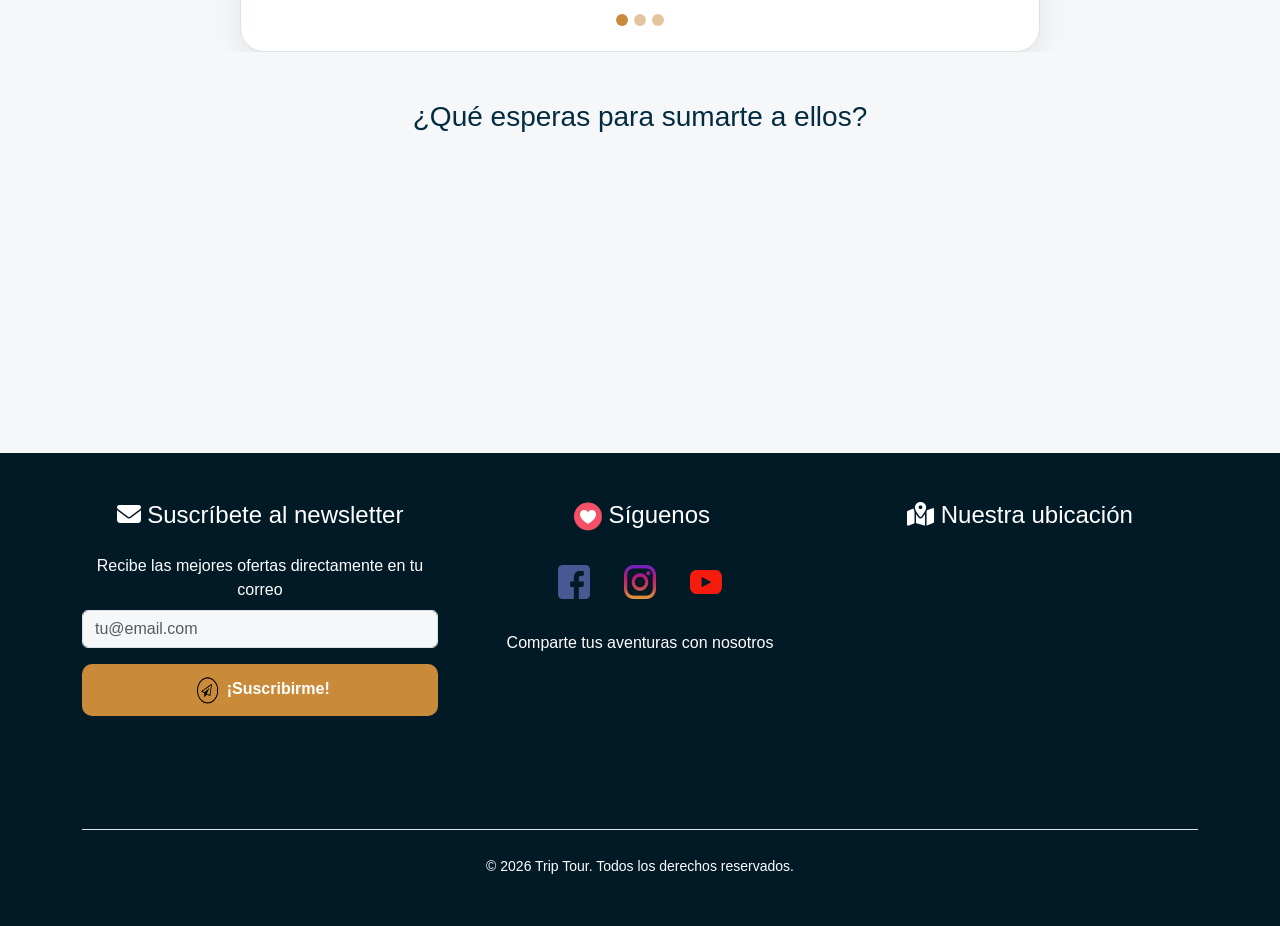
==== commit 510e93e6: "fix: corregido slides responsive del carrusel." ====
--- a/index.html
+++ b/index.html
@@ -182,7 +182,6 @@
                         <button type="button" data-bs-target="#testimoniosCarousel" data-bs-slide-to="2" aria-label="Testimonio 3"></button>
                     </div>
 
-
                     <!-- SLIDES -->
                     <div class="carousel-inner">
 
@@ -301,10 +300,8 @@
     <script>
         const toggle = document.getElementById("themeToggle");
         const root = document.documentElement;
-
         /* TEMA GUARDADO */
         const savedTheme = localStorage.getItem("theme");
-
             if (savedTheme === "dark") {
                 root.setAttribute("data-bs-theme", "dark");
                 toggle.innerHTML = '<i class="fa-solid fa-sun" style="color: rgb(255, 199, 0);"></i>';
@@ -312,14 +309,12 @@
                 root.setAttribute("data-bs-theme", "light");
                 toggle.innerHTML = '<i class="fa-solid fa-moon" style="color: rgb(255, 199, 0);"></i>';
             }
-
         /* CAMBIO DE TEMA */
         toggle.addEventListener("click", () => {
             const currentTheme = root.getAttribute("data-bs-theme");
             const newTheme = currentTheme === "dark" ? "light" : "dark";
             root.setAttribute("data-bs-theme", newTheme);
             localStorage.setItem("theme", newTheme);
-    
             toggle.innerHTML = newTheme === "dark" ? '<i class="fa-solid fa-sun" style="color: rgb(255, 199, 0);"></i>' : '<i class="fa-solid fa-moon" style="color: rgb(255, 199, 0);"></i>';
         });
     </script>
--- a/css/styles.css
+++ b/css/styles.css
@@ -365,12 +365,6 @@
 /* RESPONSIVE */
 @media (max-width: 768px) {
 
-    .nav-menu {
-        flex-direction: column;
-        gap: 10px;
-        padding: 15px;
-    }
-
     .destinos-content {
         padding: 20px;
     }
@@ -391,44 +385,12 @@
     }
 
     .counter-numbers span {
-        font-size: 3rem;
-    }
-
-    .stat-container {
-        height: 60px;
-    }
+        font-size: 4rem;
+    }
+    
     .slider-container {
         max-width: 100%;
         padding: 10px;
     }
 
-    .testimonio-card {
-        padding: 20px 10px;
-    }
-
-    .testimonios h2 {
-        font-size: 1.8rem;
-    }
-
-    .testimonios h3 {
-        font-size: 1.4rem;
-    }
-        .hamburger {
-        display: block;
-    }
-
-    .nav {
-        display: none;
-        position: absolute;
-        top: 100%;
-        left: 0;
-        width: 100%;
-        background: var(--surface);
-        box-shadow: 0 10px 20px rgba(0,0,0,0.15);
-        z-index: 1000;
-    }
-
-    .menu-toggle:checked ~ .nav {
-        display: block;
-    }
 }
